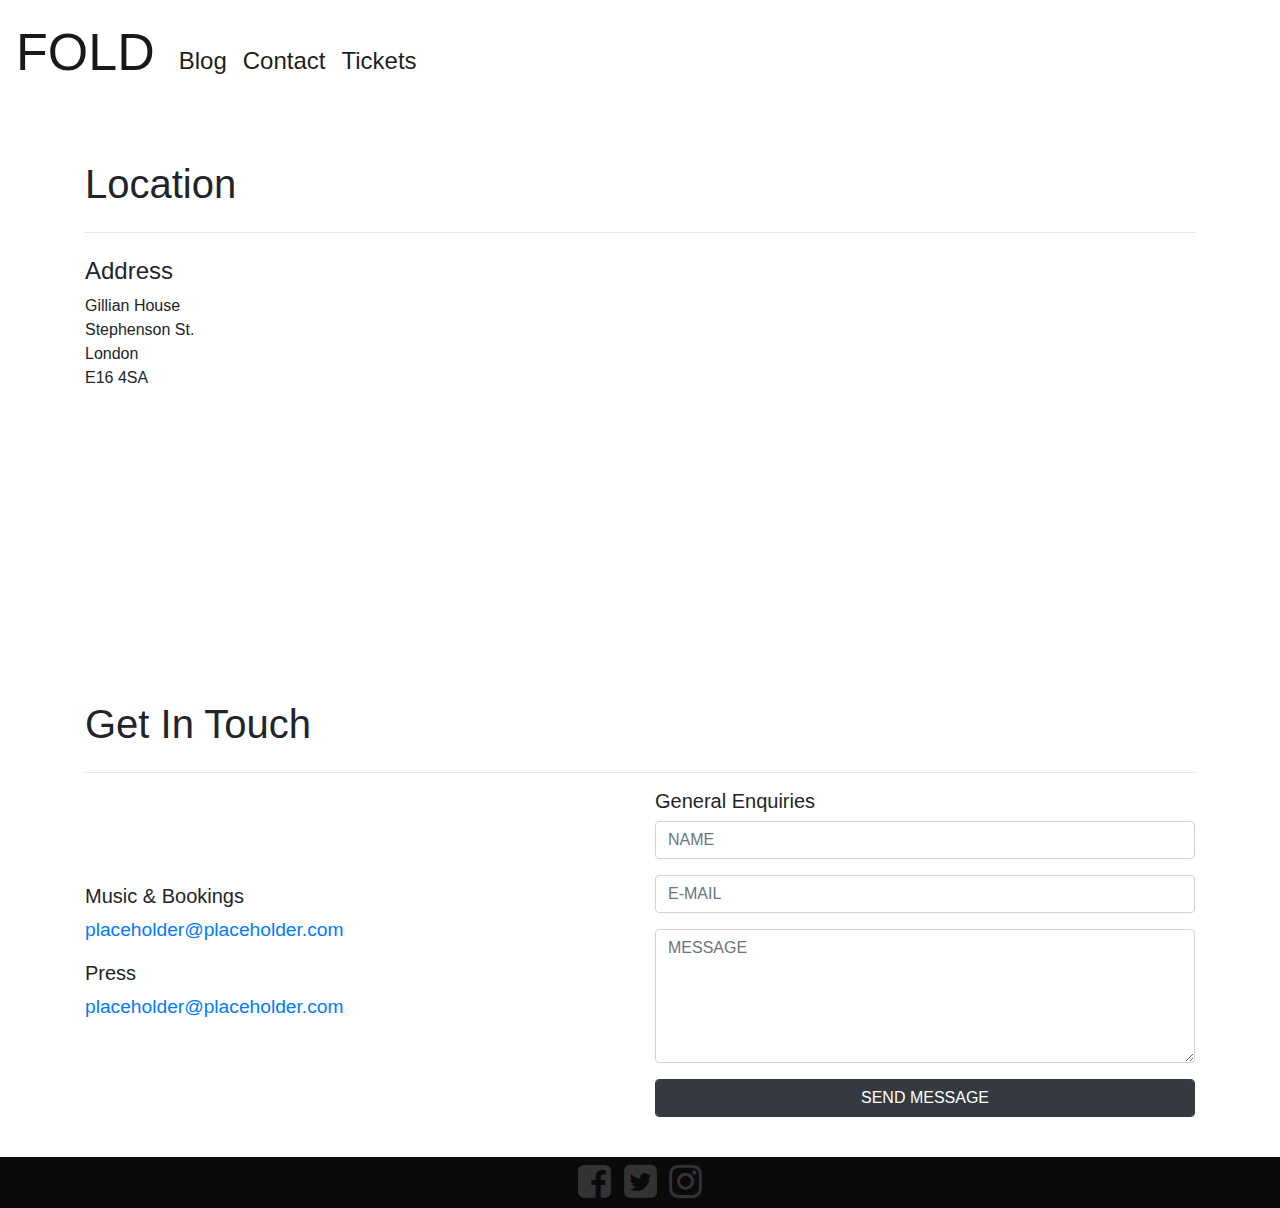
==== fold/mockup/index.html @ add57b55 "fixed text responsiveness alignment issues" ====
<!doctype html>
<html lang="en">
  <head>
    <!-- Required meta tags -->
    <meta charset="utf-8">
    <meta name="viewport" content="width=device-width, initial-scale=1, shrink-to-fit=no">

    <!-- Bootstrap CSS -->
    <link rel="stylesheet" type="text/css" href="css/bootstrap.min.css">
    <link rel="stylesheet" type="text/css" href="css/main.css">
    <!-- Font Awesome Icons -->

    <link rel="stylesheet" href="https://use.fontawesome.com/releases/v5.7.2/css/all.css" integrity="sha384-fnmOCqbTlWIlj8LyTjo7mOUStjsKC4pOpQbqyi7RrhN7udi9RwhKkMHpvLbHG9Sr" crossorigin="anonymous">
    <link href="https://maxcdn.bootstrapcdn.com/font-awesome/4.1.0/css/font-awesome.min.css" rel="stylesheet">
    <title>Fold</title>
  </head>
  <body>

    <!-- we put HTML here -->
    <!-- navbar -->
    <nav class="navbar navbar-expand-sm navbar-light bg-light fixed-top">
      <a class="navbar-brand" href="#">FOLD</a>
      <button class="navbar-toggler" type="button" data-toggle="collapse" data-target="#navbarSupportedContent" aria-controls="navbarSupportedContent" aria-expanded="false" aria-label="Toggle navigation">
        <span class="navbar-toggler-icon"></span>
      </button>

      <div class="collapse navbar-collapse" id="navbarSupportedContent">
        <ul class="navbar-nav mr-auto">
          <li class="nav-item">
            <a class="nav-link" href="#">Blog</a>
          </li>
          <li class="nav-item">
            <a class="nav-link" href="#">Contact</a>
          </li>
          <li class="nav-item">
            <a class="nav-link" href="https://www.residentadvisor.net/club.aspx?id=155399">Tickets</a>
          </li>
        </ul>
      </div>
    </nav>

  <!--Begin Location Snippet-->
  <div class="container">
      <div class="row">
        <div class="col">
          <h1 class="text-left">Location</h1>
        </div>
      </div>
      <hr>
      <div class="row">
        <div class="col-sm-4">


          <h4 class="pt-2"><i class="fas fa-map-marker-alt" style="color:#000"></i> Address</h4>
          <ul class="list-unstyled">
            <li>Gillian House</li>
            <li>Stephenson St.</li>
            <li>London</li>
            <li>E16 4SA</li>
          </ul>
        </div>
        <div class="col-sm-8">
          <div class="mapouter">
            <div class="gmap_canvas"><iframe src="https://maps.google.com/maps?q=FOLD%2C%20gillian%20house%2C%20Stephenson%20Street%2C%20London&t=&z=13&ie=UTF8&iwloc=&output=embed"
                width="100%" height="420" frameborder="0" style="border:0" allowfullscreen></iframe></div>
          </div>
        </div>
      </div>
    </div>
    <!--End Location Snippet-->
<!-- Begin Contact Form Snippet-->
<div class="container mt-4">
    <div class="row">
      <div class="col">
        <h1 class="text-left">Get In Touch</h1>
      </div>
    </div>
    <hr>
    <div class="row align-items-center">

      <!--Promoter & Booker Contact Info-->
      <div class="col-sm-6">
          <dl>              
            <dt><h5>Music & Bookings</h5></dt>
            <dd><a href="mailto:placeholder@placeholder.com" target="_blank"><p class="small">placeholder@placeholder.com</p></a></dd>
            <dt><h5>Press</h5></dt>
            <dd><a href="mailto:placeholder@placeholder.com" target="_blank"><p class="small">placeholder@placeholder.com</p></a></dd>
          </dl>
      </div>


      <!--Generic Contact Form-->
      <div class="col-sm-6">
        <h5 class="text-left">General Enquiries</h5>
        <form class="needs-validation" novalidate>

          <div class="form-group contact-form-group">
            <input id="contact_input" class="form-control contact-form contact-form-control" type="username"
              placeholder="NAME" required>
          </div>

          <div class="form-group contact-form-group">
            <input id="contact_input" class="form-control contact-form contact-form-control" type="email"
              placeholder="E-MAIL" required>
          </div>

          <div class="form-group contact-form-group">
            <textarea id="contact_textarea" class="form-control contact-form contact-form-textarea contact-form-control"
              type="text" placeholder="MESSAGE" rows="5" required></textarea>
          </div>


          <div class="form-group contact-form-group">
            <button type="submit"
              class="btn btn-dark form-control contact-form contact-form-submit contact-form-control">SEND
              MESSAGE</button>
          </div>

        </form>
      </div>
    </div>
  </div>
  <!-- End Contact Form Snippet-->

    <!-- footer -->
        <div class="footer mt-4">
            <div class="text-center center-block">
                <a href="https://www.facebook.com/fld.ldn/"><i class="fa fa-facebook-square fa-2x social"></i></a>
                <a href="https://twitter.com/elonmusk"><i class="fa fa-twitter-square fa-2x social"></i></a>
                <a href="https://www.instagram.com/fold.ldn/?hl=en"><i class="fa fa-instagram fa-2x social"></i></a>
            </div>
        </div>

    <!-- import jQuery and bootstrap library's -->
    <script type="text/javascript" src="js/jquery.min.js"></script>
    <script type="text/javascript" src="js/bootstrap.min.js"></script>
    <script type="text/javascript" src='js/main.js'></script>
  </body>
</html>
---- fold/mockup/css/main.css ----
.navbar-nav {
    margin-bottom: -1.1rem;
}

a {
    font-size: 1.5rem;
}

.navbar-brand{
    font-size: 3.25rem;
}

.bg-light{
    background-color: #ffffff!important;
}

.navbar-light .navbar-nav .nav-link {
    color: rgba(0, 0, 0, 0.9);
}

body { 
    padding-top: 10rem;
}

.footer {
  right: 0;
  bottom: 0;
  left: 0;
  background-color: rgba(0, 0, 0, 0.96);
}

.footer a {
  color: #333;
}

.footer .social {
  -webkit-transform: scale(0.8);
  /* Browser Variations: */

  -moz-transform: scale(0.8);
  -o-transform: scale(0.8);
  -webkit-transition-duration: 0.5s;
  -moz-transition-duration: 0.5s;
  -o-transition-duration: 0.5s;
}
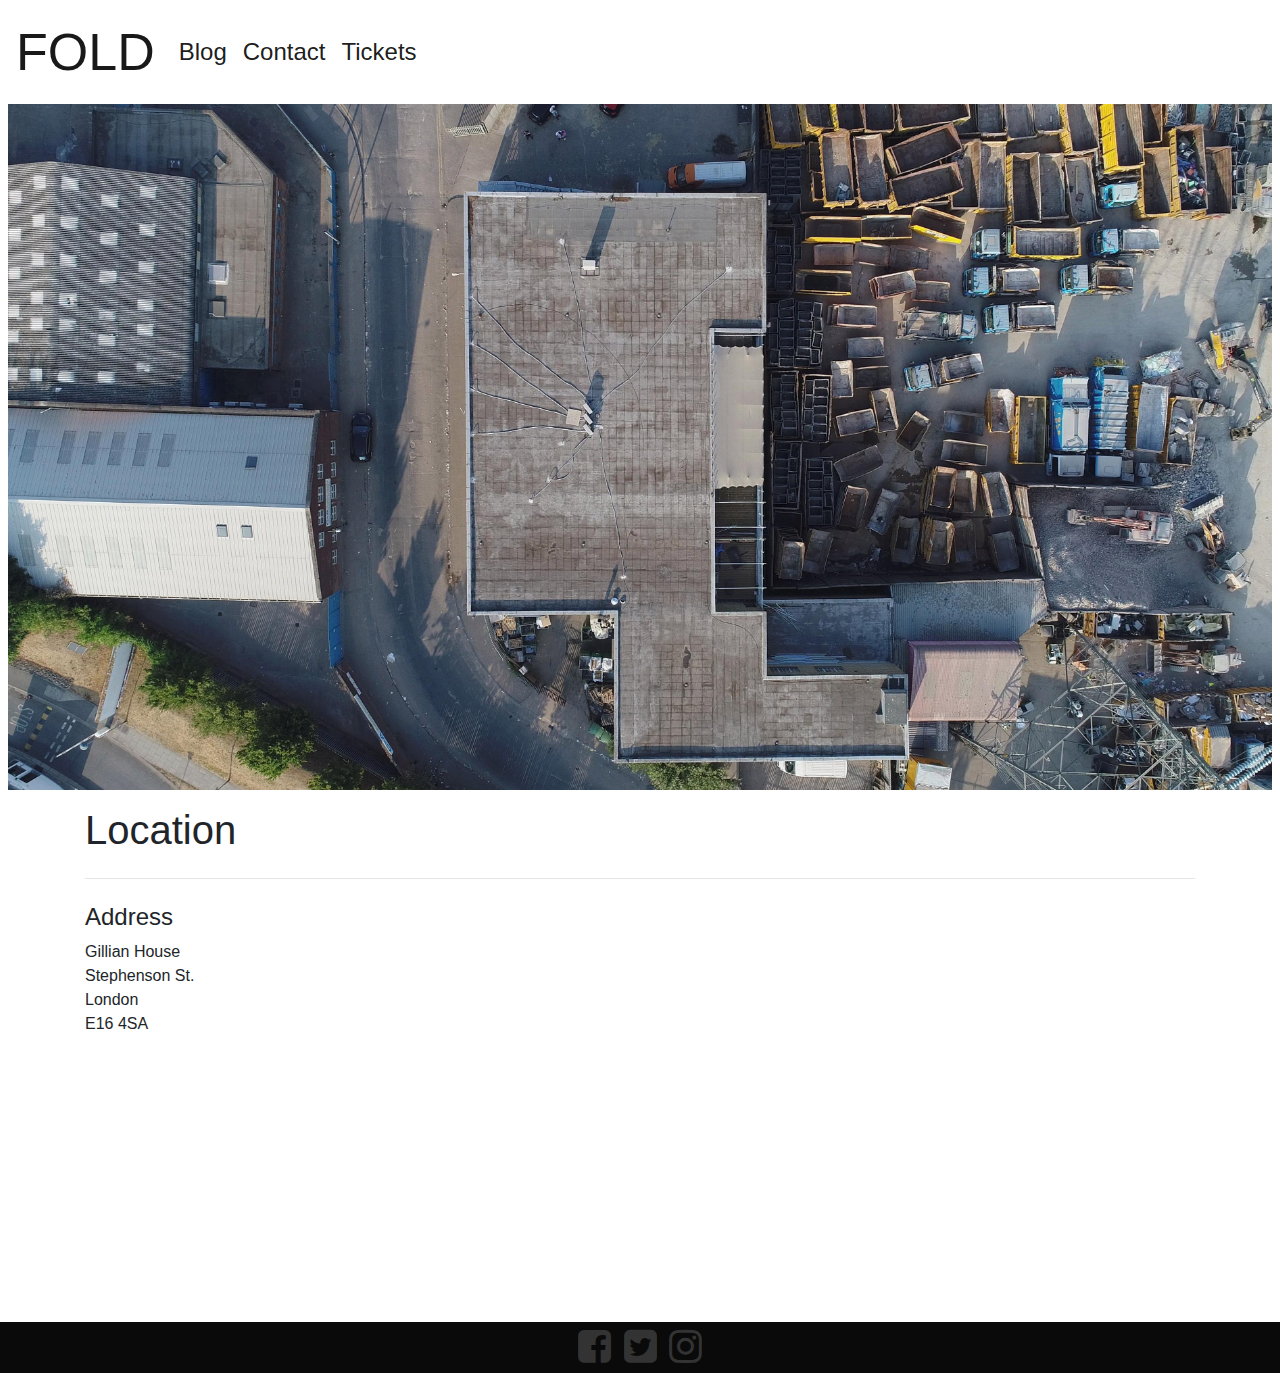
==== commit 94bc58f8: "add home page image" ====
--- a/fold/mockup/index.html
+++ b/fold/mockup/index.html
@@ -39,6 +39,9 @@
       </div>
     </nav>
 
+    <!-- homepage image -->
+    <img src="images/image.jpg" class="img-fluid" alt="Responsive image">
+
   <!--Begin Location Snippet-->
   <div class="container">
       <div class="row">
@@ -68,62 +71,10 @@
       </div>
     </div>
     <!--End Location Snippet-->
-<!-- Begin Contact Form Snippet-->
-<div class="container mt-4">
-    <div class="row">
-      <div class="col">
-        <h1 class="text-left">Get In Touch</h1>
-      </div>
-    </div>
-    <hr>
-    <div class="row align-items-center">
-
-      <!--Promoter & Booker Contact Info-->
-      <div class="col-sm-6">
-          <dl>              
-            <dt><h5>Music & Bookings</h5></dt>
-            <dd><a href="mailto:placeholder@placeholder.com" target="_blank"><p class="small">placeholder@placeholder.com</p></a></dd>
-            <dt><h5>Press</h5></dt>
-            <dd><a href="mailto:placeholder@placeholder.com" target="_blank"><p class="small">placeholder@placeholder.com</p></a></dd>
-          </dl>
-      </div>
 
 
-      <!--Generic Contact Form-->
-      <div class="col-sm-6">
-        <h5 class="text-left">General Enquiries</h5>
-        <form class="needs-validation" novalidate>
-
-          <div class="form-group contact-form-group">
-            <input id="contact_input" class="form-control contact-form contact-form-control" type="username"
-              placeholder="NAME" required>
-          </div>
-
-          <div class="form-group contact-form-group">
-            <input id="contact_input" class="form-control contact-form contact-form-control" type="email"
-              placeholder="E-MAIL" required>
-          </div>
-
-          <div class="form-group contact-form-group">
-            <textarea id="contact_textarea" class="form-control contact-form contact-form-textarea contact-form-control"
-              type="text" placeholder="MESSAGE" rows="5" required></textarea>
-          </div>
-
-
-          <div class="form-group contact-form-group">
-            <button type="submit"
-              class="btn btn-dark form-control contact-form contact-form-submit contact-form-control">SEND
-              MESSAGE</button>
-          </div>
-
-        </form>
-      </div>
-    </div>
-  </div>
-  <!-- End Contact Form Snippet-->
-
     <!-- footer -->
-        <div class="footer mt-4">
+        <div class="footer">
             <div class="text-center center-block">
                 <a href="https://www.facebook.com/fld.ldn/"><i class="fa fa-facebook-square fa-2x social"></i></a>
                 <a href="https://twitter.com/elonmusk"><i class="fa fa-twitter-square fa-2x social"></i></a>
--- a/fold/mockup/css/main.css
+++ b/fold/mockup/css/main.css
@@ -1,5 +1,11 @@
-.navbar-nav {
-    margin-bottom: -1.1rem;
+body {
+    padding-top: 6rem!important;
+}
+
+img {
+    padding-left: 0.5rem;
+    padding-bottom: 1rem;
+    padding-right: 0.5rem;
 }
 
 a {
@@ -31,6 +37,7 @@
 
 .footer a {
   color: #333;
+
 }
 
 .footer .social {
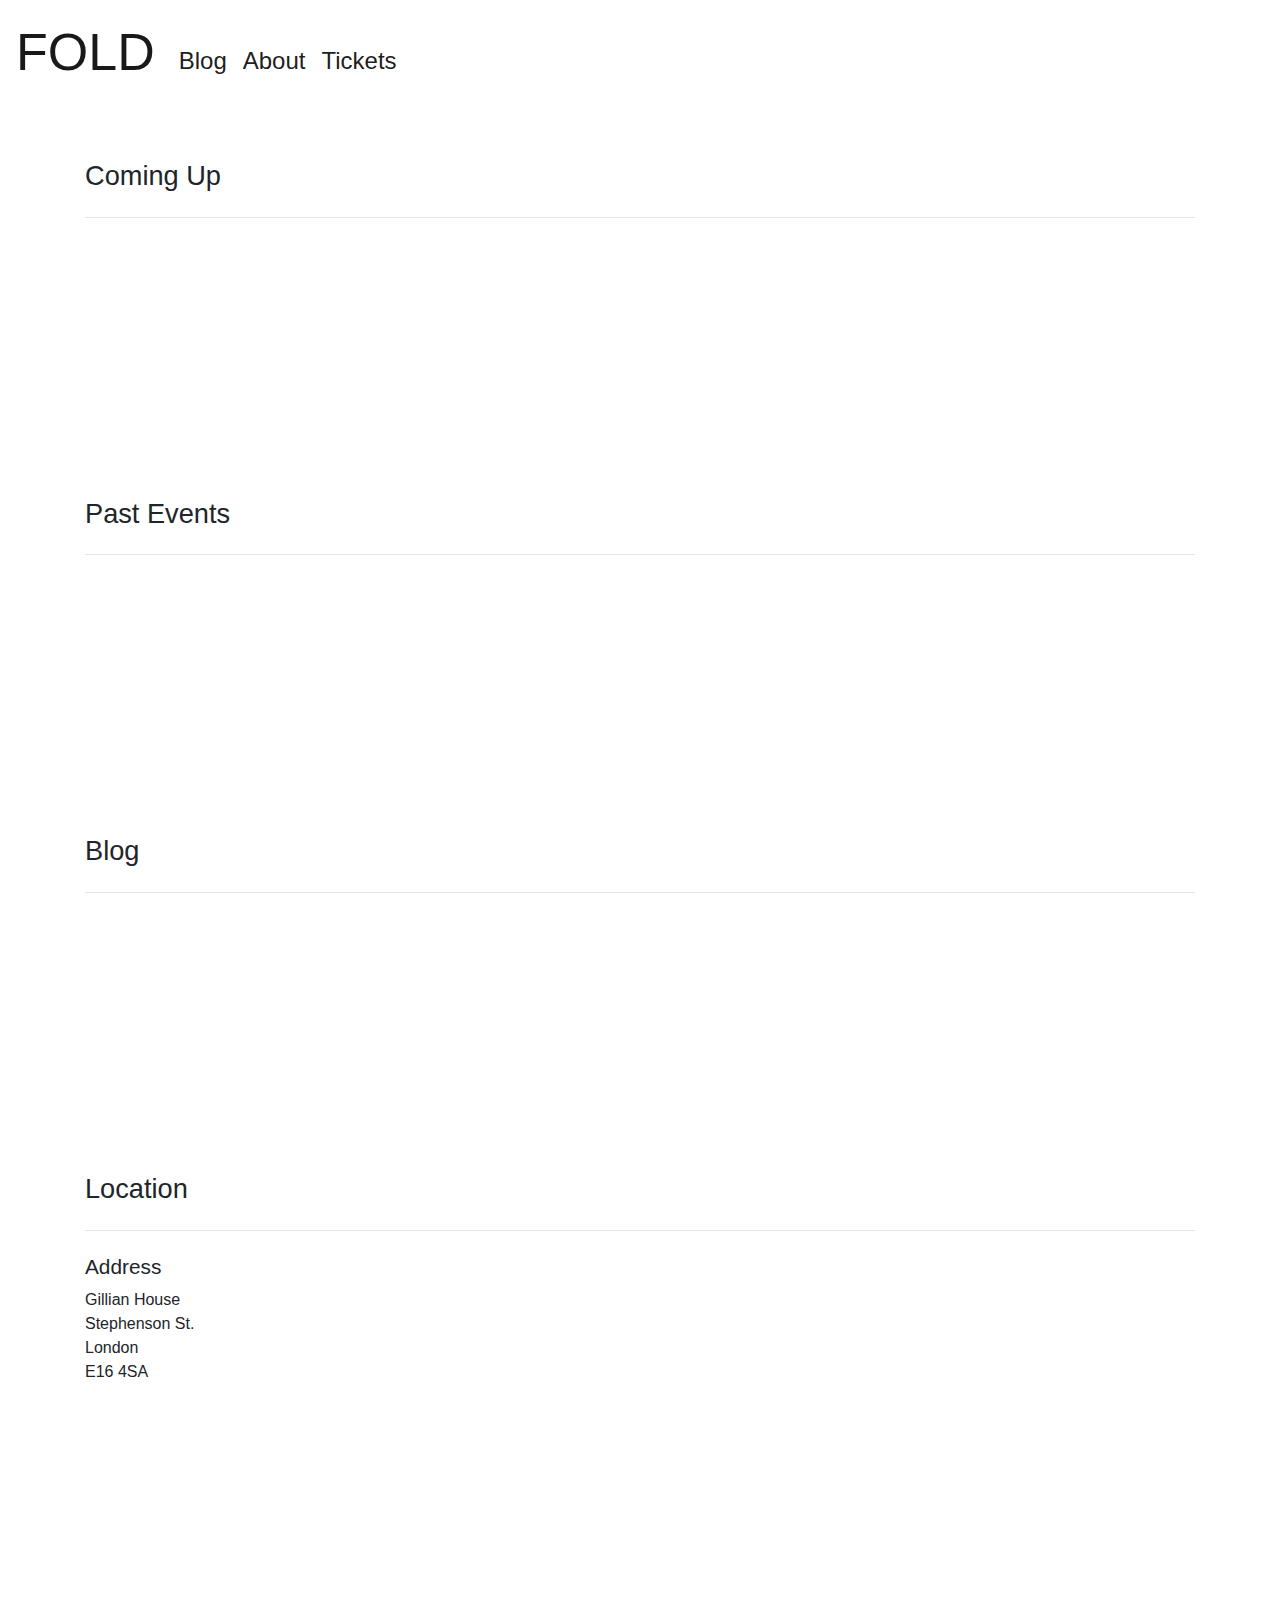
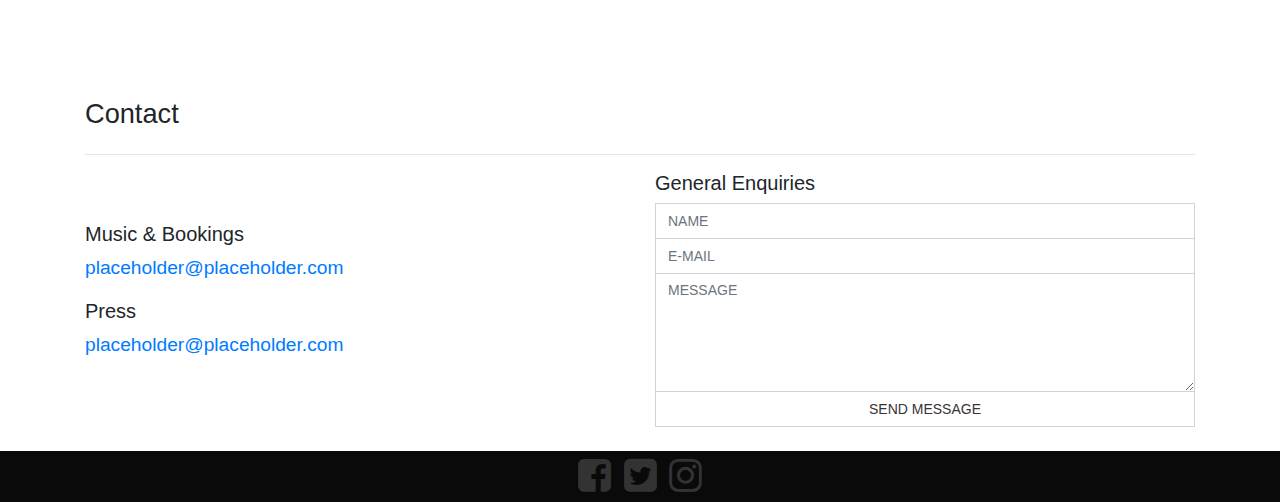
==== commit 3c1776e1: "click to scroll" ====
--- a/fold/mockup/index.html
+++ b/fold/mockup/index.html
@@ -18,8 +18,8 @@
 
     <!-- we put HTML here -->
     <!-- navbar -->
-    <nav class="navbar navbar-expand-sm navbar-light bg-light fixed-top">
-      <a class="navbar-brand" href="#">FOLD</a>
+    <nav id="navbar" class="navbar navbar-expand-sm navbar-light bg-light fixed-top">
+      <a class="navbar-brand" href="#" data-value="Events">FOLD</a>
       <button class="navbar-toggler" type="button" data-toggle="collapse" data-target="#navbarSupportedContent" aria-controls="navbarSupportedContent" aria-expanded="false" aria-label="Toggle navigation">
         <span class="navbar-toggler-icon"></span>
       </button>
@@ -27,10 +27,10 @@
       <div class="collapse navbar-collapse" id="navbarSupportedContent">
         <ul class="navbar-nav mr-auto">
           <li class="nav-item">
-            <a class="nav-link" href="#">Blog</a>
+            <a class="nav-link" href="#" data-value="Blog">Blog</a>
           </li>
           <li class="nav-item">
-            <a class="nav-link" href="#">Contact</a>
+            <a class="nav-link" href="#" data-value="About">About</a>
           </li>
           <li class="nav-item">
             <a class="nav-link" href="https://www.residentadvisor.net/club.aspx?id=155399">Tickets</a>
@@ -39,11 +39,73 @@
       </div>
     </nav>
 
-    <!-- homepage image -->
-    <img src="images/image.jpg" class="img-fluid" alt="Responsive image">
+    <!--Begin current events-->
+    <div class="container" id="Events">
+        <div class="row">
+            <div class="col">
+                <h1 class="text-left">Coming Up</h1>
+            </div>
+        </div>
+        <hr>
+        <br>
+        <br>
+        <br>
+        <br>
+        <br>
+        <br>
+        <br>
+        <br>
+        <br>
+        <br>
+        <br>
+    </div>
+
+    <!--Begin past events -->
+    <div class="container">
+        <div class="row">
+            <div class="col">
+                <h1 class="text-left">Past Events</h1>
+            </div>
+        </div>
+        <hr>
+        <br>
+        <br>
+        <br>
+        <br>
+        <br>
+        <br>
+        <br>
+        <br>
+        <br>
+        <br>
+        <br>
+    </div>
+
+    <!--Begin blog index-->
+    <div class="container" id="Blog">
+        <div class="row">
+            <div class="col">
+                <h1 class="text-left">Blog</h1>
+            </div>
+        </div>
+        <hr>
+        <br>
+        <br>
+        <br>
+        <br>
+        <br>
+        <br>
+        <br>
+        <br>
+        <br>
+        <br>
+        <br>
+    </div>
+
+
 
   <!--Begin Location Snippet-->
-  <div class="container">
+  <div class="container"  id="About">
       <div class="row">
         <div class="col">
           <h1 class="text-left">Location</h1>
@@ -71,10 +133,62 @@
       </div>
     </div>
     <!--End Location Snippet-->
-
+<!-- Begin Contact Form Snippet-->
+<div class="container mt-4">
+    <div class="row">
+      <div class="col">
+        <h1 class="text-left">Contact</h1>
+      </div>
+    </div>
+    <hr>
+    <div class="row align-items-center">
+
+      <!--Promoter & Booker Contact Info-->
+      <div class="col-sm-6">
+          <dl>
+            <dt><h5>Music & Bookings</h5></dt>
+            <dd><a href="mailto:placeholder@placeholder.com" target="_blank"><p class="small">placeholder@placeholder.com</p></a></dd>
+            <dt><h5>Press</h5></dt>
+            <dd><a href="mailto:placeholder@placeholder.com" target="_blank"><p class="small">placeholder@placeholder.com</p></a></dd>
+          </dl>
+      </div>
+
+
+      <!--Generic Contact Form-->
+      <div class="col-sm-6">
+        <h5 class="text-left">General Enquiries</h5>
+        <form class="needs-validation" novalidate>
+
+          <div class="form-group contact-form-group">
+            <input id="contact_input" class="form-control contact-form contact-form-control" type="username"
+              placeholder="NAME" required>
+          </div>
+
+          <div class="form-group contact-form-group">
+            <input id="contact_input" class="form-control contact-form contact-form-control" type="email"
+              placeholder="E-MAIL" required>
+          </div>
+
+          <div class="form-group contact-form-group">
+            <textarea id="contact_textarea" class="form-control contact-form contact-form-textarea contact-form-control"
+              type="text" placeholder="MESSAGE" rows="5" required></textarea>
+          </div>
+
+
+          <div class="form-group contact-form-group">
+            <button type="submit"
+              class="btn btn-dark form-control contact-form contact-form-submit contact-form-control">SEND
+              MESSAGE</button>
+          </div>
+
+        </form>
+      </div>
+    </div>
+  </div>
+  <!-- End Contact Form Snippet-->
 
     <!-- footer -->
-        <div class="footer">
+        <div class="footer mt-4">
             <div class="text-center center-block">
                 <a href="https://www.facebook.com/fld.ldn/"><i class="fa fa-facebook-square fa-2x social"></i></a>
                 <a href="https://twitter.com/elonmusk"><i class="fa fa-twitter-square fa-2x social"></i></a>
--- a/fold/mockup/css/main.css
+++ b/fold/mockup/css/main.css
@@ -1,11 +1,5 @@
-body {
-    padding-top: 6rem!important;
-}
-
-img {
-    padding-left: 0.5rem;
-    padding-bottom: 1rem;
-    padding-right: 0.5rem;
+.navbar-nav {
+    margin-bottom: -1.1rem;
 }
 
 a {
@@ -16,13 +10,52 @@
     font-size: 3.25rem;
 }
 
+/*Section headers*/
+.container .row .col .text-left {
+    font-size: 1.7rem;
+}
+
 .bg-light{
     background-color: #ffffff!important;
 }
 
+/*Address icon*/
+.row .col-sm-4 .pt-2 {
+    font-size: 1.3rem;
+}
+
+
+/* overwrite stock bootstrap class */
+.contact-form-group {
+    margin-bottom: 0rem;
+  }
+
+.contact-form:focus {
+    box-shadow: 0 0 0 0rem #ced4da;
+    border: 1px solid #ced4da;
+    border-bottom: none;
+}
+.contact-form:hover {
+    background: #3A3335;
+    color: #FFFFFF;
+
+    transition: all 0.3s ease-in-out;
+    -webkit-transition: all 0.3s ease-in-out;
+    -moz-transition: all 0.3s ease-in-out;
+    -ms-transition: all 0.3s ease-in-out;
+}
+.contact-form {
+    font-size: 0.875em;
+    color: #3A3335;
+    background: transparent;
+    outline: none;
+    border-radius: 0;
+    border-bottom: none;
+}
 .navbar-light .navbar-nav .nav-link {
     color: rgba(0, 0, 0, 0.9);
 }
+    
 
 body { 
     padding-top: 10rem;
@@ -37,9 +70,12 @@
 
 .footer a {
   color: #333;
-
 }
 
+.contact-form-submit {
+    font-size: 0.875em;
+    color: #3A3335;
+}
 .footer .social {
   -webkit-transform: scale(0.8);
   /* Browser Variations: */
@@ -50,4 +86,24 @@
   -moz-transition-duration: 0.5s;
   -o-transition-duration: 0.5s;
 }
+.contact-form-textarea {
+    border: 1px solid #ced4da;
+}
+.contact-form-submit {
+    border: 1px solid #ced4da;
+    cursor: pointer;
+    border-top: none;
+}
 
+.contact-form-submit:hover {
+    color: #FFFFFF;
+}
+
+.contact-form-control.is-valid, .was-validated .contact-form-control:valid, .contact-form-control.is-valid:focus,
+.was-validated .contact-form-control:valid:focus   {
+    border: 1px solid #ced4da;
+    border-color: #ced4da;
+    padding-right: none;
+    background-image: none;
+    box-shadow: 0 0 0 0px #ced4da;;
+}
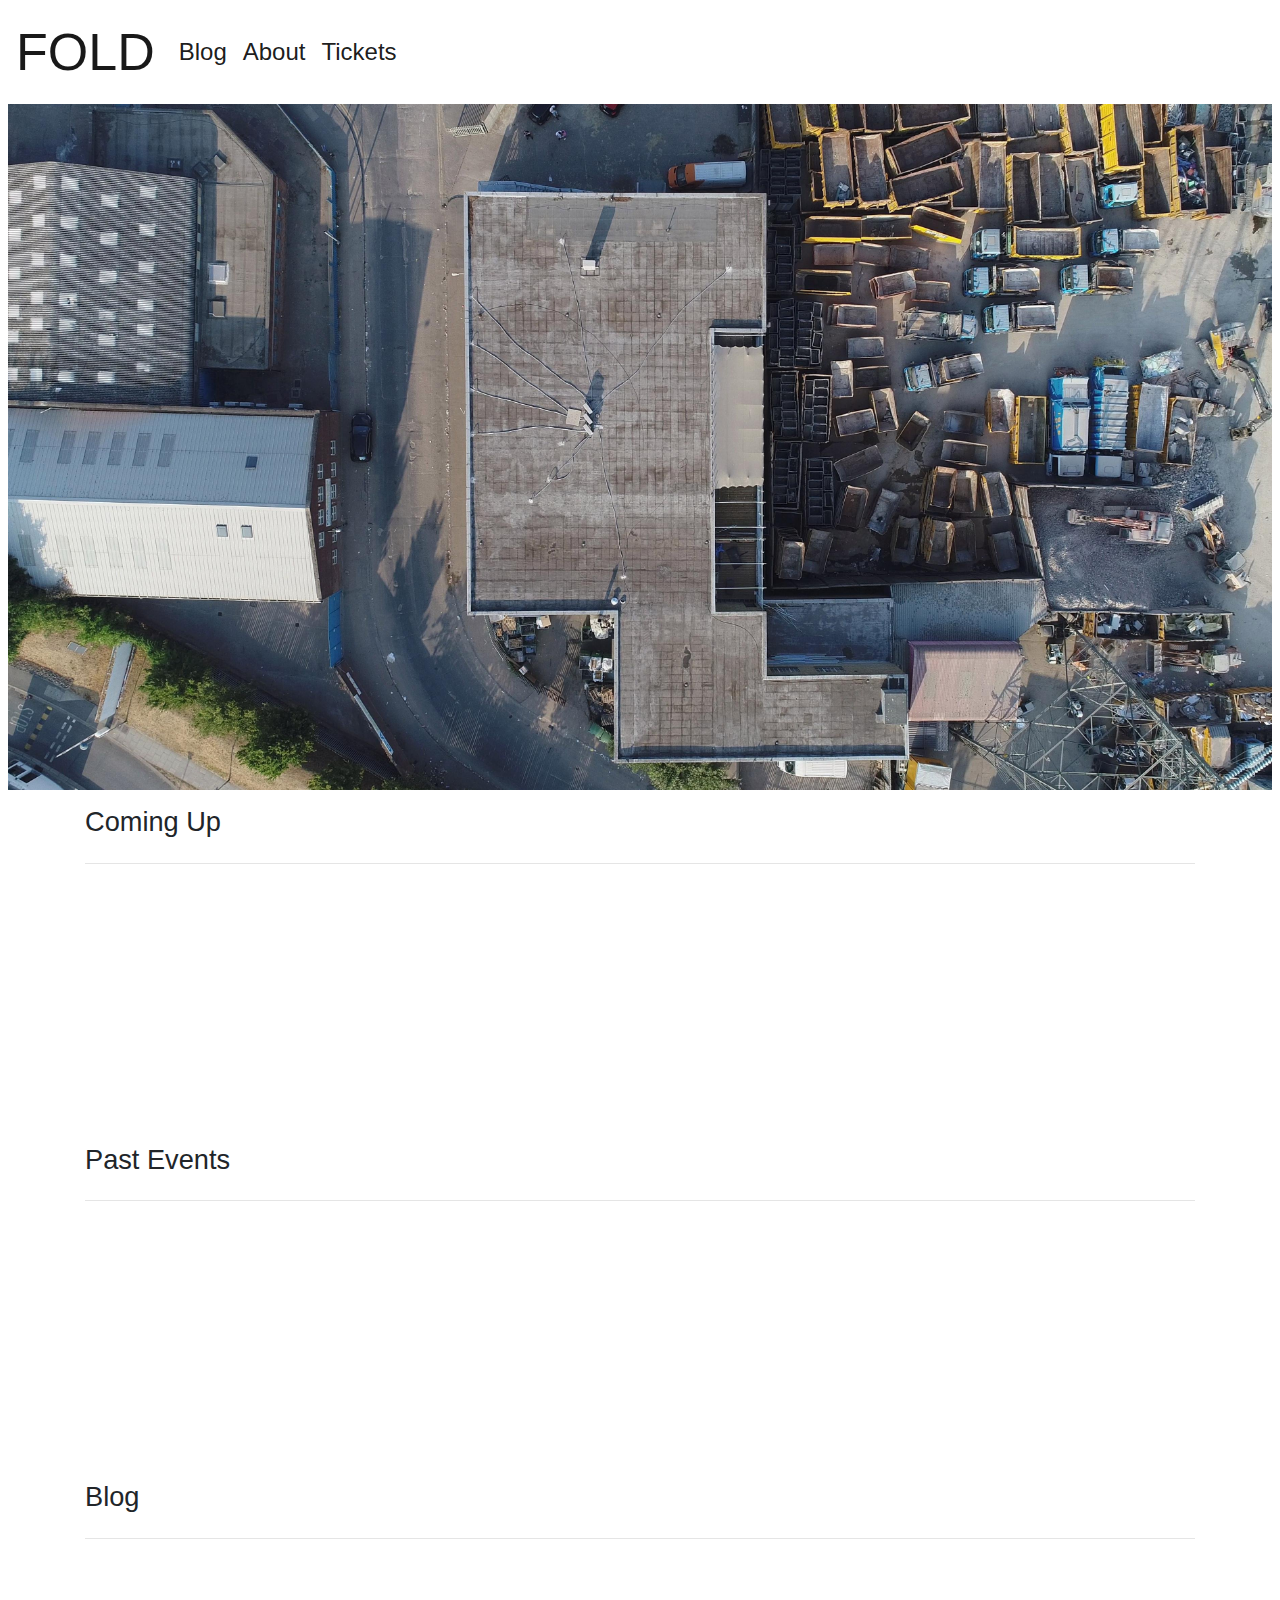
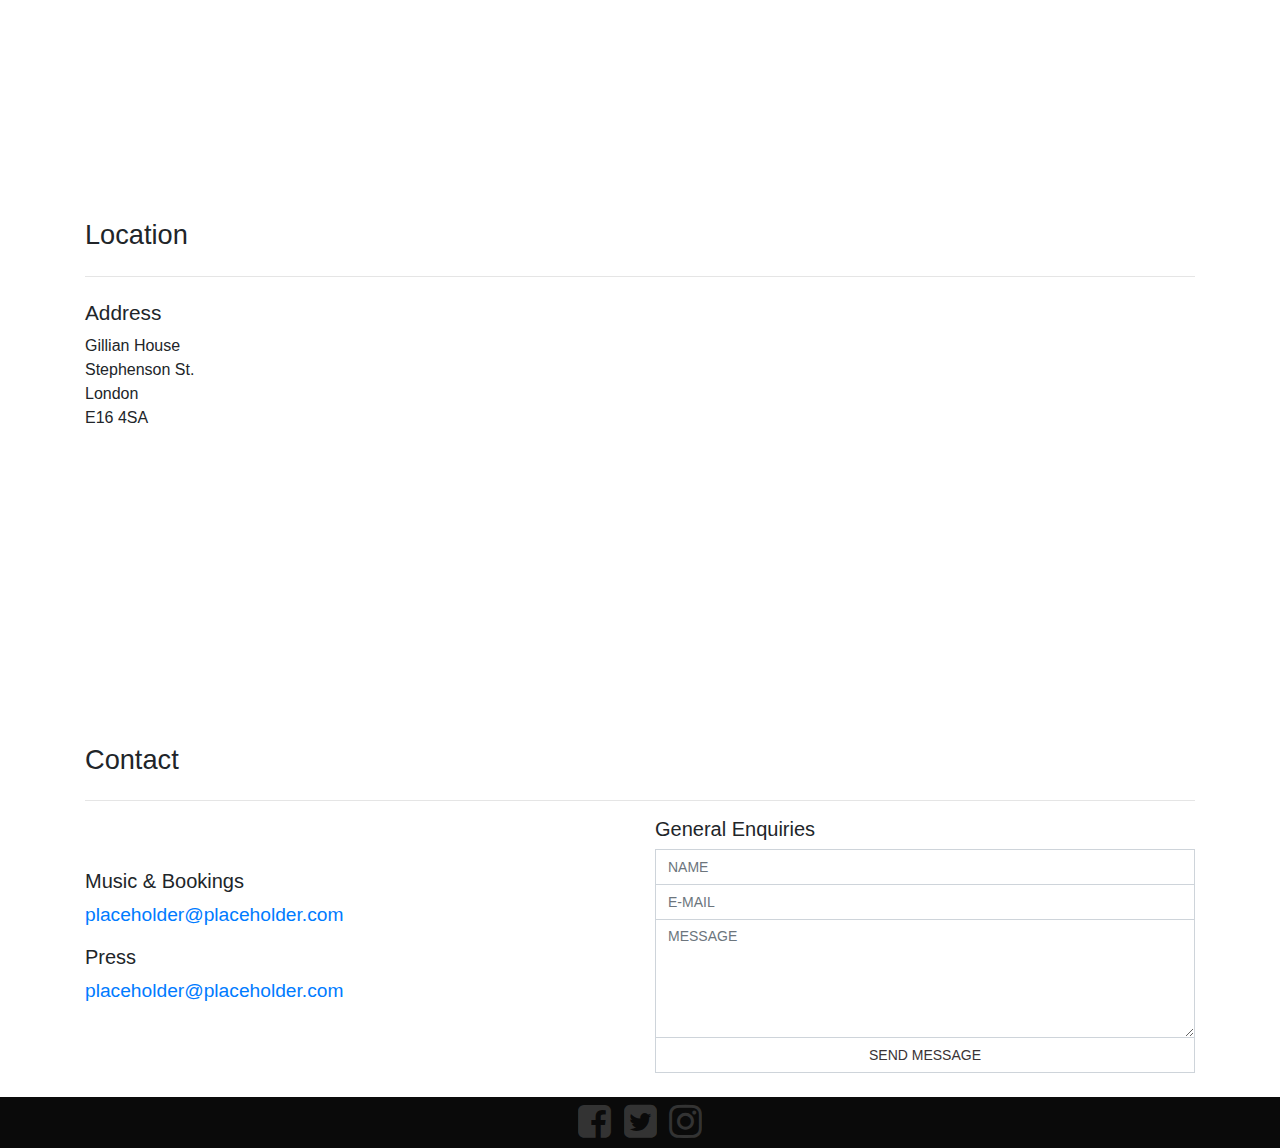
==== commit 71a9957f: "Merge branch 'master' into click-to-scroll2" ====
--- a/fold/mockup/index.html
+++ b/fold/mockup/index.html
@@ -39,6 +39,9 @@
       </div>
     </nav>
 
+    <!-- homepage image -->
+    <img src="images/image.jpg" class="img-fluid" alt="Responsive image">
+
     <!--Begin current events-->
     <div class="container" id="Events">
         <div class="row">
@@ -101,7 +104,6 @@
         <br>
         <br>
     </div>
-
 
 
   <!--Begin Location Snippet-->
--- a/fold/mockup/css/main.css
+++ b/fold/mockup/css/main.css
@@ -1,5 +1,11 @@
-.navbar-nav {
-    margin-bottom: -1.1rem;
+body {
+    padding-top: 6rem!important;
+}
+
+img {
+    padding-left: 0.5rem;
+    padding-bottom: 1rem;
+    padding-right: 0.5rem;
 }
 
 a {
@@ -70,6 +76,7 @@
 
 .footer a {
   color: #333;
+
 }
 
 .contact-form-submit {
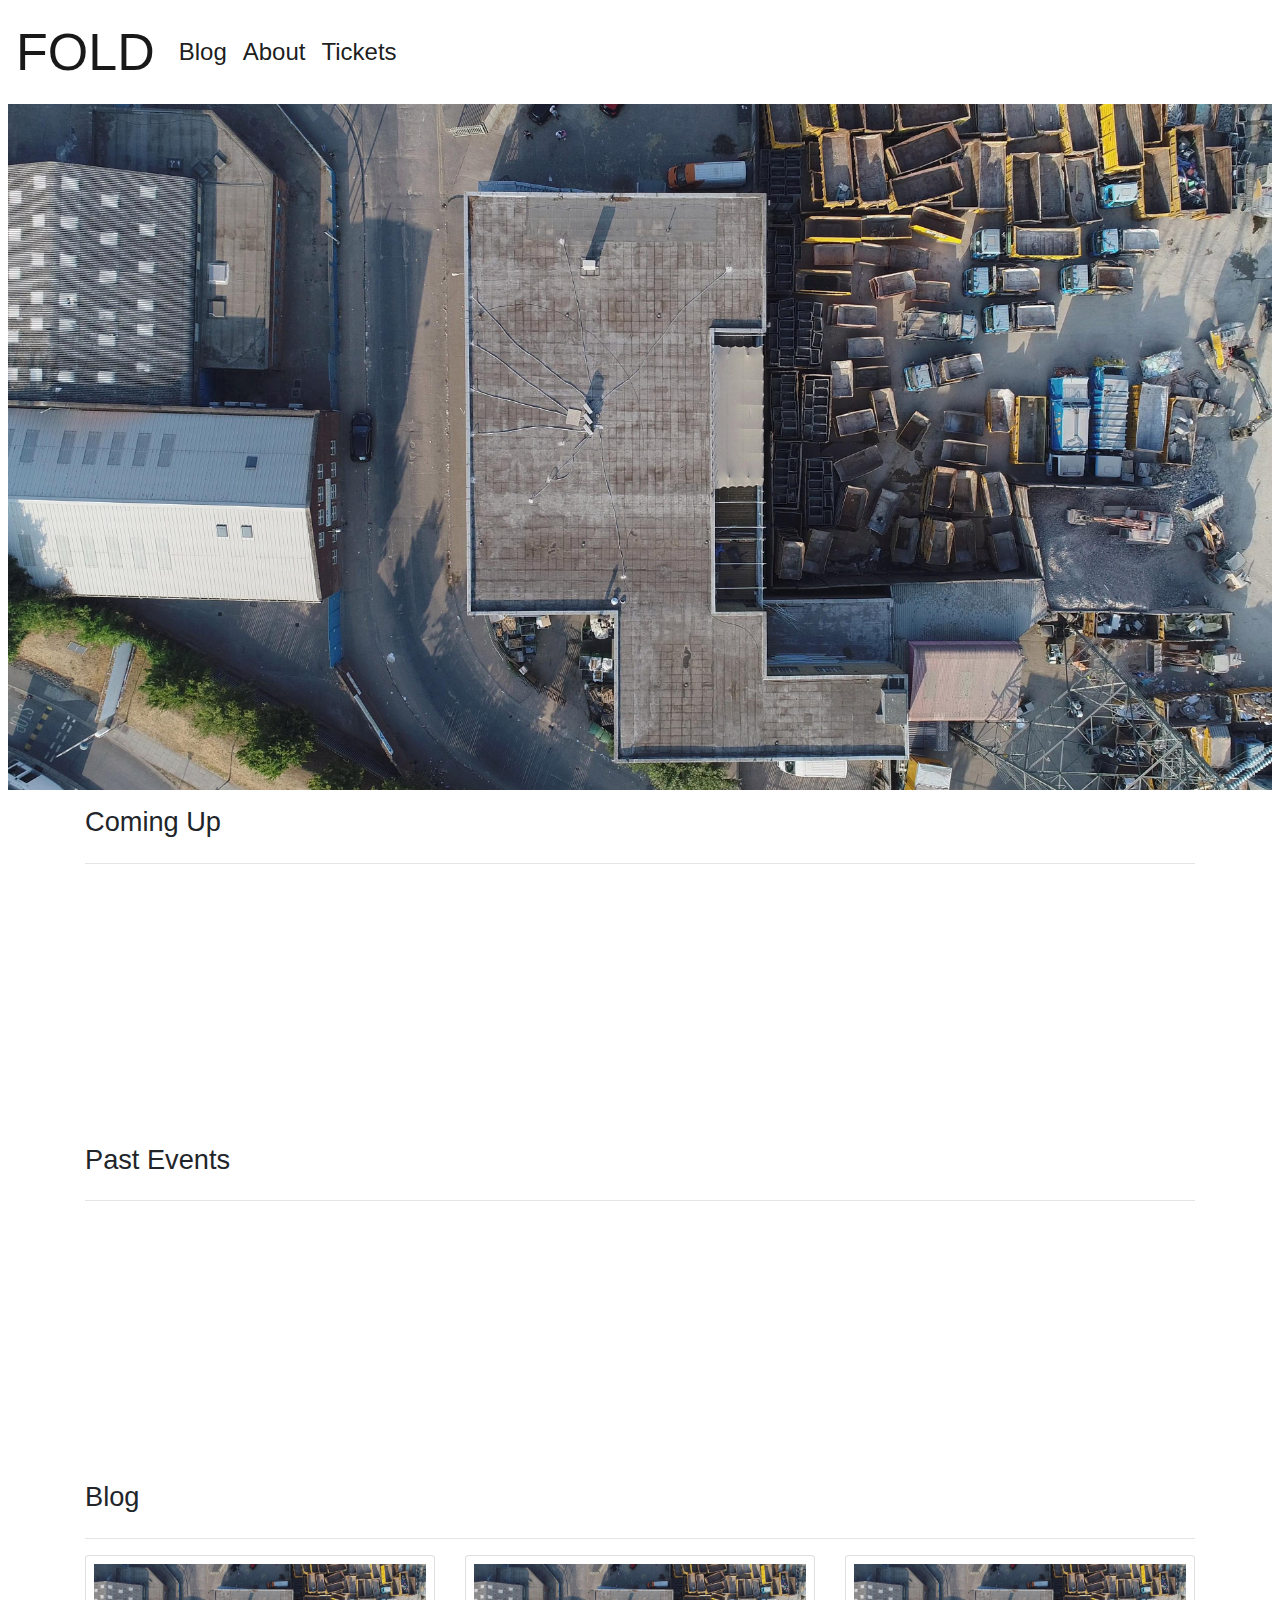
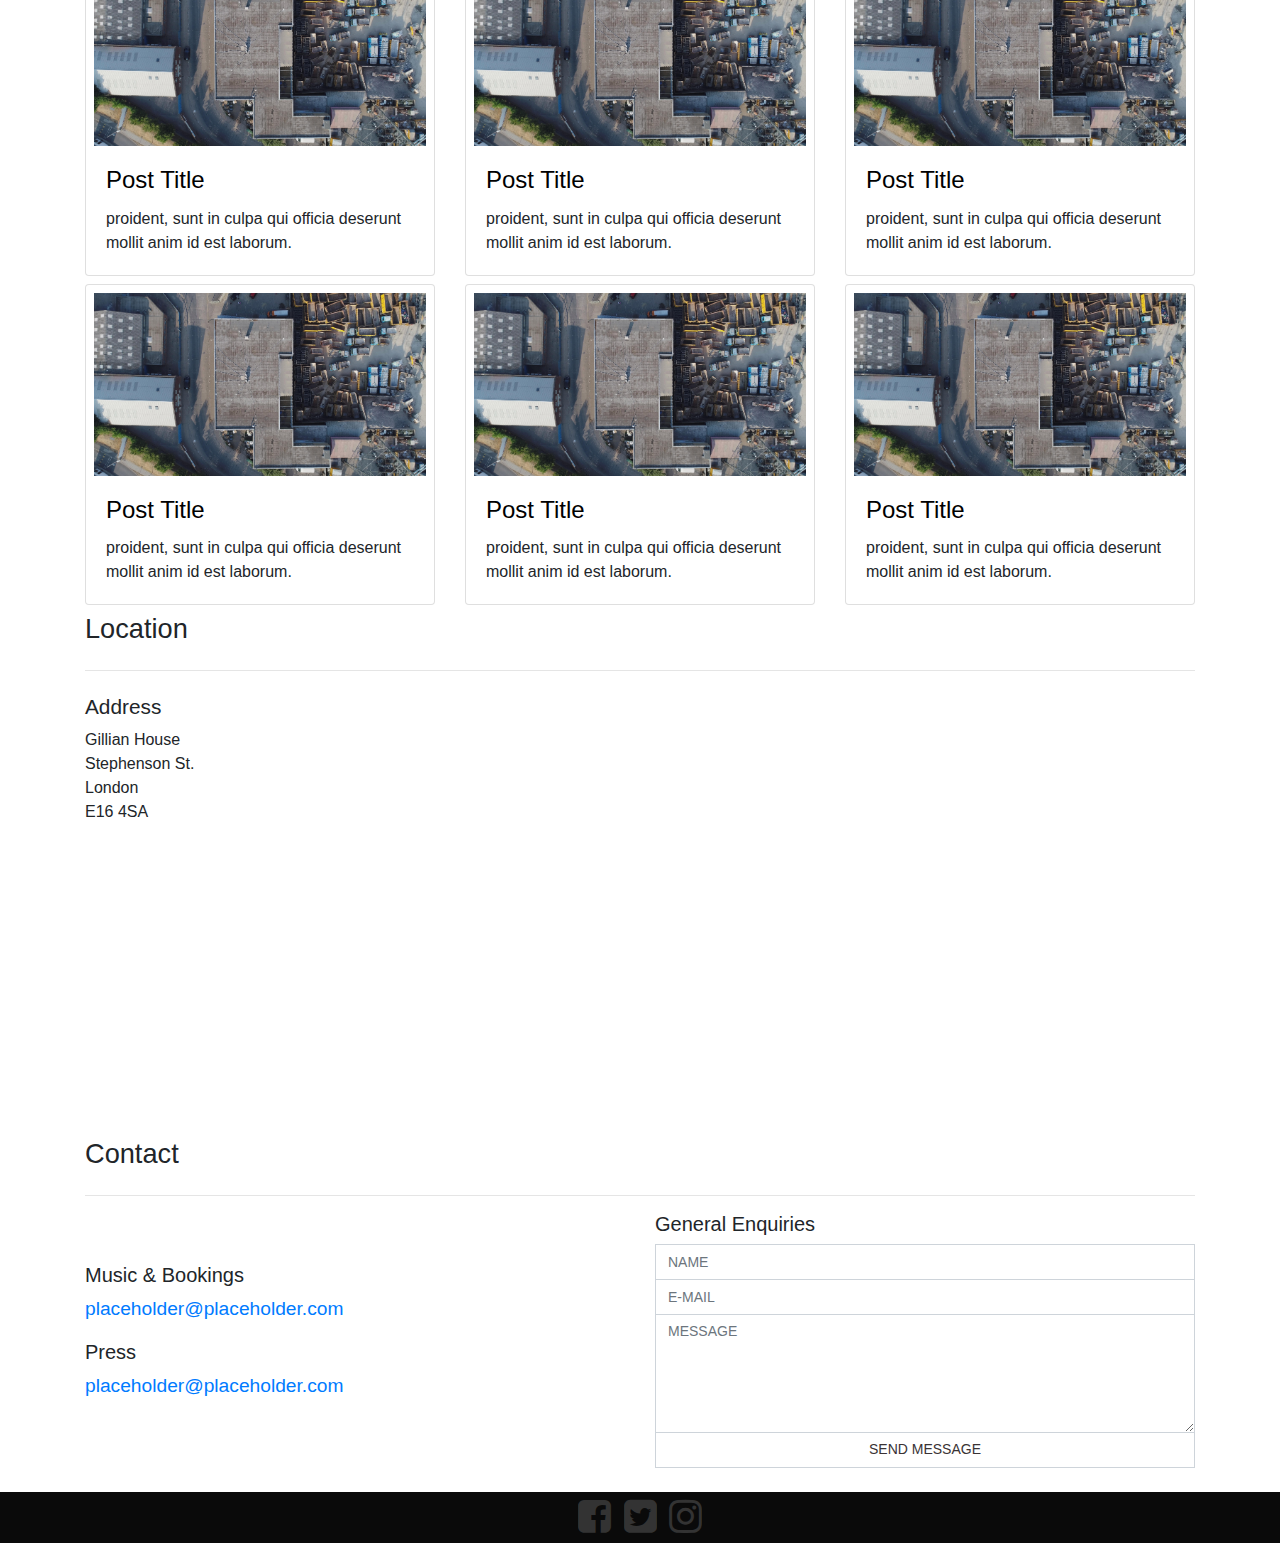
==== commit cf00894c: "blog tiles on homepage" ====
--- a/fold/mockup/index.html
+++ b/fold/mockup/index.html
@@ -92,17 +92,110 @@
             </div>
         </div>
         <hr>
-        <br>
-        <br>
-        <br>
-        <br>
-        <br>
-        <br>
-        <br>
-        <br>
-        <br>
-        <br>
-        <br>
+
+        <div class="blog">
+
+
+          <div class="row">
+           <!-- card 1 -->
+           <div class="col-md-4 col-lg-4 col-sm-12">
+            <div class="card">
+             <div class="card-img">
+              <img src="images/image.jpg" class="img-fluid">
+             </div>
+
+             <div class="card-body">
+             <a href="#"><h4 class="card-title">Post Title</h4></a>
+              <p class="card-text">
+
+               proident, sunt in culpa qui officia deserunt mollit anim id est laborum.
+              </p>
+             </div>
+            </div>
+           </div>
+           <!-- card 2 -->
+           <div class="col-md-4 col-lg-4 col-sm-12">
+            <div class="card">
+             <div class="card-img">
+              <img src="images/image.jpg" class="img-fluid">
+             </div>
+
+             <div class="card-body">
+                <a href="#"><h4 class="card-title">Post Title</h4></a>
+              <p class="card-text">
+
+               proident, sunt in culpa qui officia deserunt mollit anim id est laborum.
+              </p>
+             </div>
+            </div>
+           </div>
+           <!-- card 3 -->
+           <div class="col-md-4 col-lg-4 col-sm-12">
+            <div class="card">
+             <div class="card-img">
+              <img src="images/image.jpg" class="img-fluid">
+             </div>
+
+             <div class="card-body">
+             <a href="#"><h4 class="card-title">Post Title</h4></a>
+              <p class="card-text">
+
+               proident, sunt in culpa qui officia deserunt mollit anim id est laborum.
+              </p>
+             </div>
+            </div>
+           </div>
+          <!-- card 4 -->
+           <div class="col-md-4 col-lg-4 col-sm-12">
+            <div class="card">
+             <div class="card-img">
+              <img src="images/image.jpg" class="img-fluid">
+             </div>
+
+             <div class="card-body">
+             <a href="#"><h4 class="card-title">Post Title</h4></a>
+              <p class="card-text">
+
+               proident, sunt in culpa qui officia deserunt mollit anim id est laborum.
+              </p>
+             </div>
+            </div>
+           </div>
+           <!-- card 5 -->
+           <div class="col-md-4 col-lg-4 col-sm-12">
+            <div class="card">
+             <div class="card-img">
+              <img src="images/image.jpg" class="img-fluid">
+             </div>
+
+             <div class="card-body">
+             <a href="#"><h4 class="card-title">Post Title</h4></a>
+              <p class="card-text">
+
+               proident, sunt in culpa qui officia deserunt mollit anim id est laborum.
+              </p>
+             </div>
+            </div>
+           </div>
+           <!-- card 6 -->
+           <div class="col-md-4 col-lg-4 col-sm-12">
+            <div class="card">
+             <div class="card-img">
+              <img src="images/image.jpg" class="img-fluid">
+             </div>
+
+             <div class="card-body">
+             <a href="#"><h4 class="card-title">Post Title</h4></a>
+              <p class="card-text">
+
+               proident, sunt in culpa qui officia deserunt mollit anim id est laborum.
+              </p>
+             </div>
+            </div>
+           </div>
+          </div>
+        </div>
+
     </div>
 
 
--- a/fold/mockup/css/main.css
+++ b/fold/mockup/css/main.css
@@ -114,3 +114,16 @@
     background-image: none;
     box-shadow: 0 0 0 0px #ced4da;;
 }
+
+.card-img img {
+    padding-top: 0.5rem;
+    padding-bottom: 0;
+}
+
+.blog .row .col-md-4 {
+    padding-bottom: 0.5rem;
+}
+
+.card-body a .card-title {
+    color: black;
+}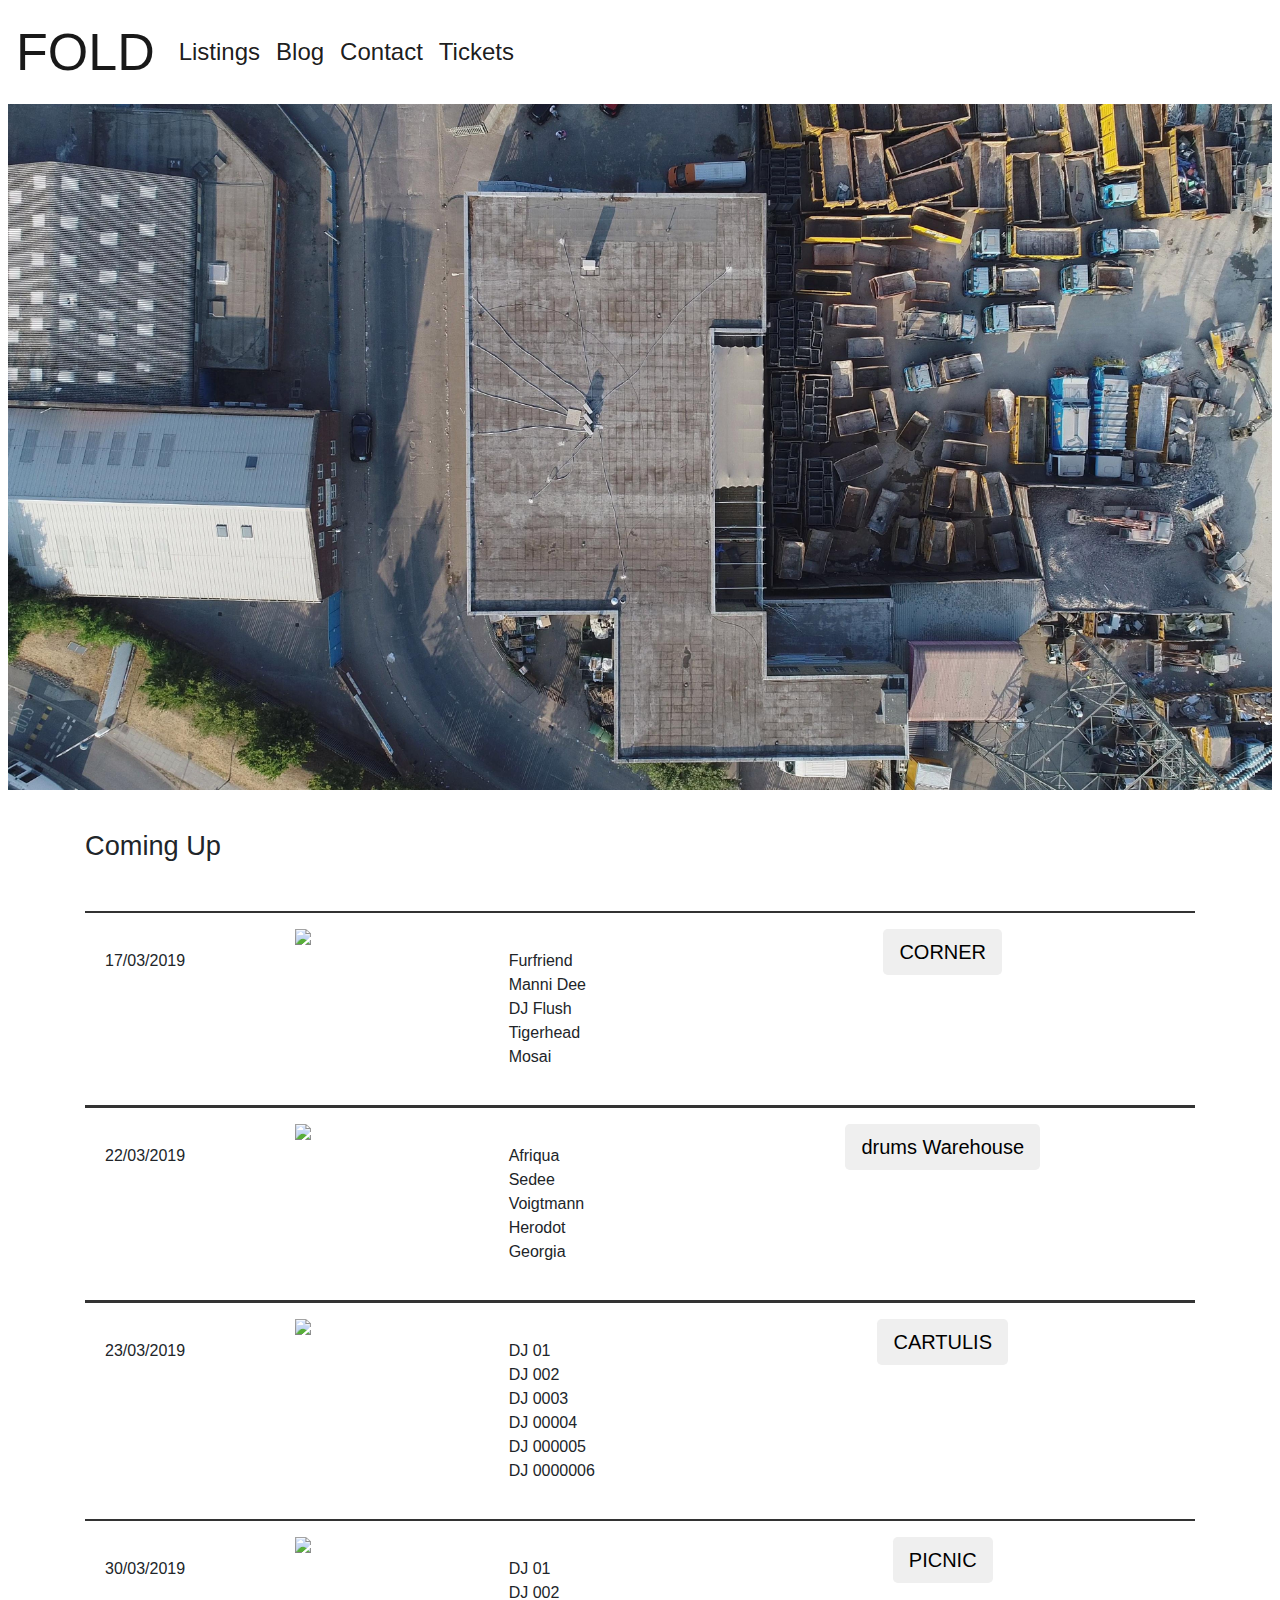
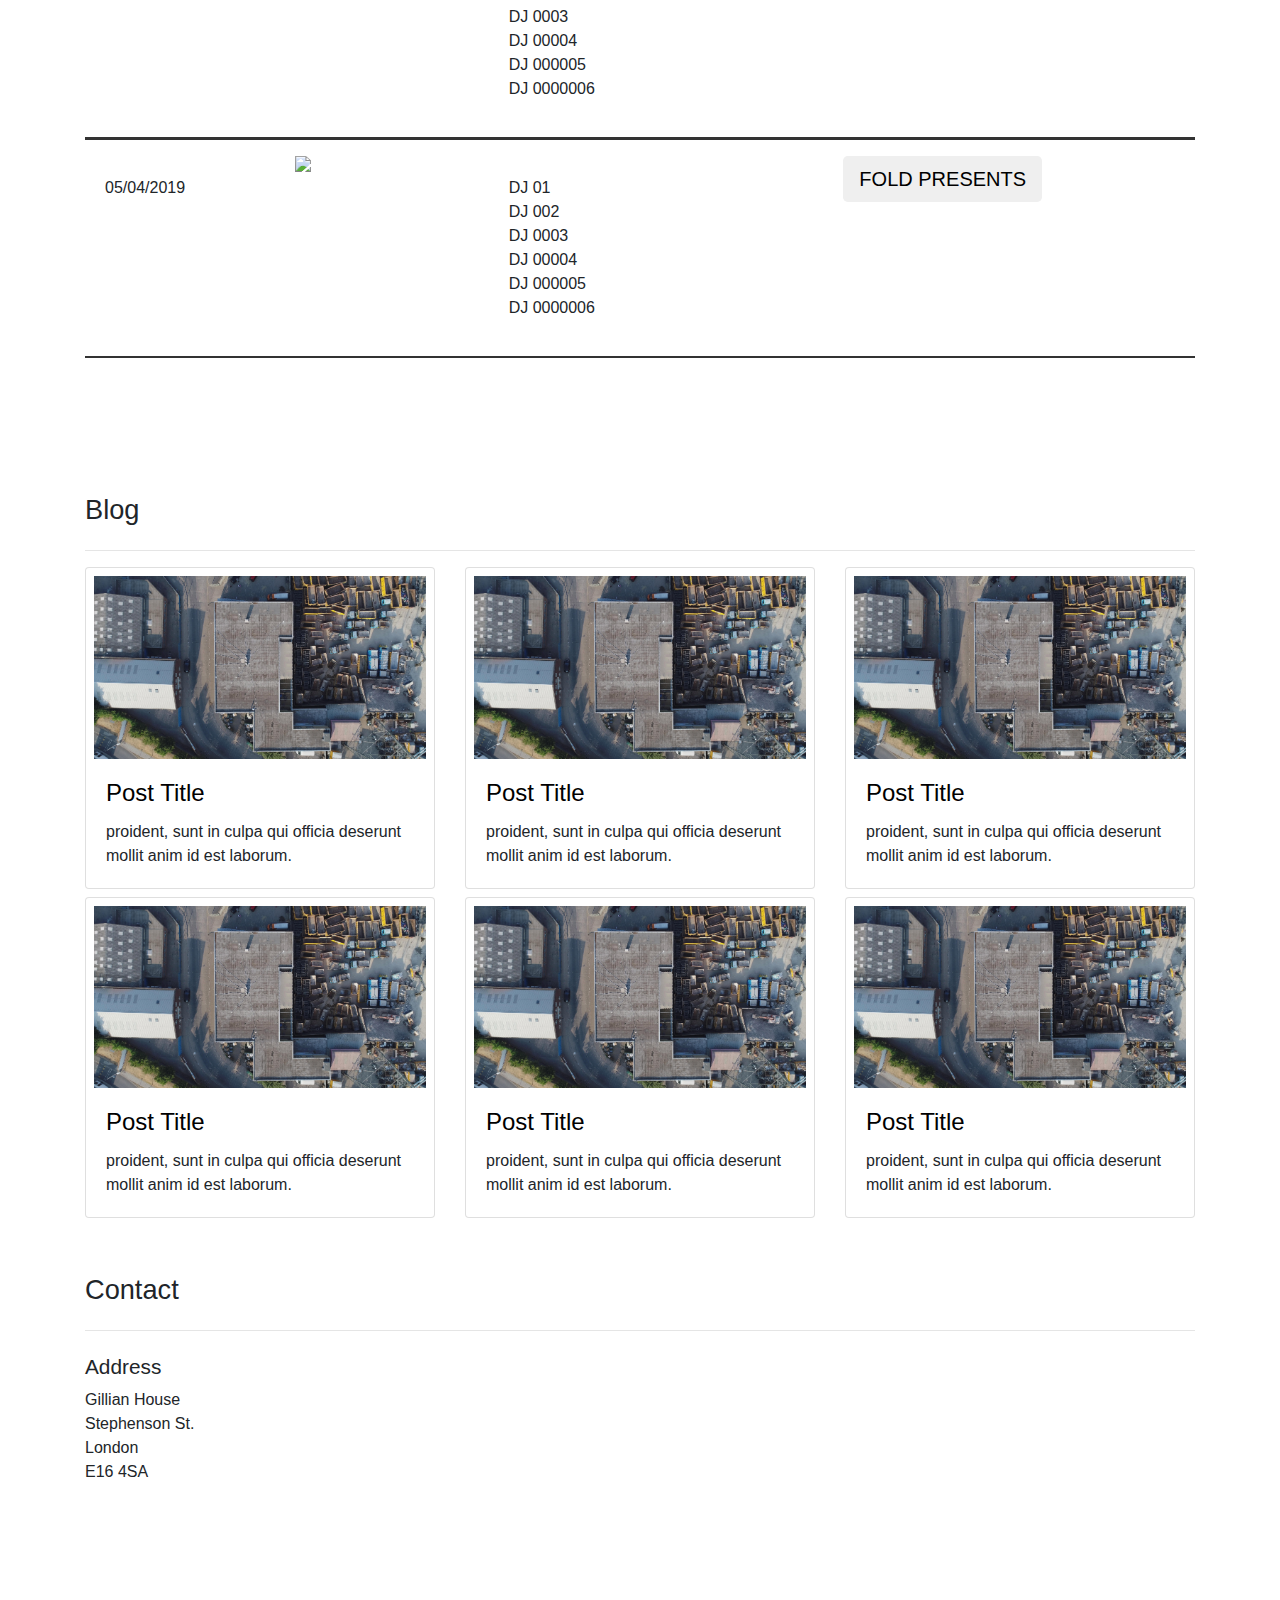
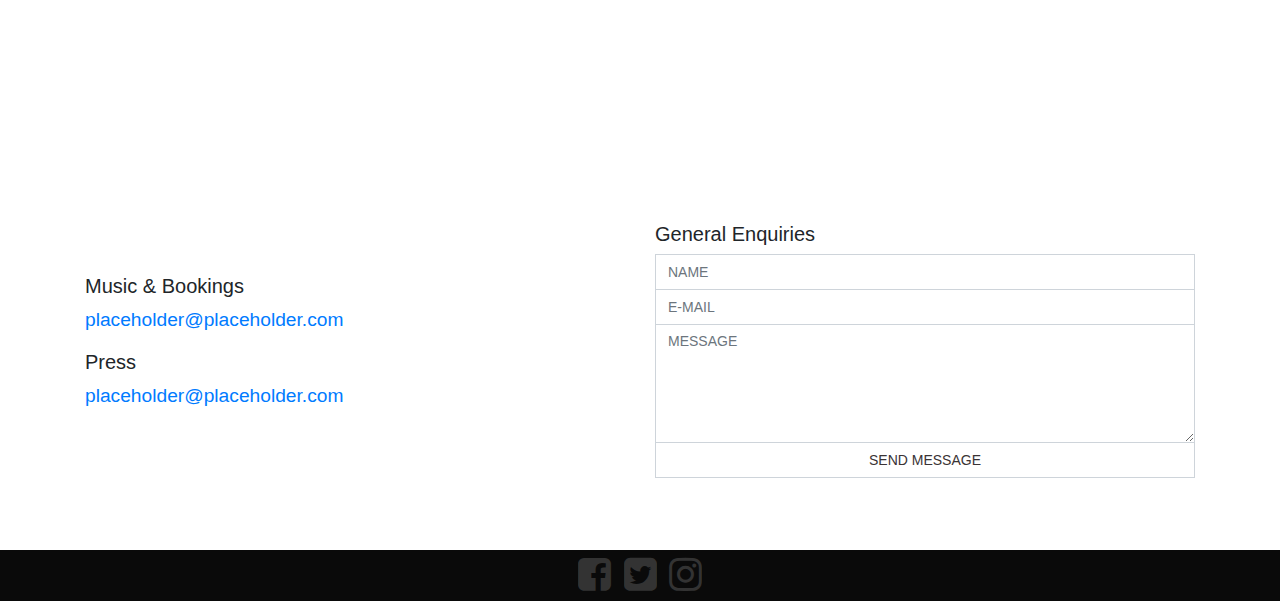
==== commit 1cf963da: "Add listings section Setion to display upcoming events." ====
--- a/fold/mockup/index.html
+++ b/fold/mockup/index.html
@@ -27,10 +27,13 @@
       <div class="collapse navbar-collapse" id="navbarSupportedContent">
         <ul class="navbar-nav mr-auto">
           <li class="nav-item">
+            <a class="nav-link" href="#" data-value="Events">Listings</a>
+          </li>
+          <li class="nav-item">
             <a class="nav-link" href="#" data-value="Blog">Blog</a>
           </li>
           <li class="nav-item">
-            <a class="nav-link" href="#" data-value="About">About</a>
+            <a class="nav-link" href="#" data-value="Contact">Contact</a>
           </li>
           <li class="nav-item">
             <a class="nav-link" href="https://www.residentadvisor.net/club.aspx?id=155399">Tickets</a>
@@ -43,40 +46,180 @@
     <img src="images/image.jpg" class="img-fluid" alt="Responsive image">
 
     <!--Begin current events-->
+    <br>
+    <br>
     <div class="container" id="Events">
         <div class="row">
             <div class="col">
                 <h1 class="text-left">Coming Up</h1>
             </div>
         </div>
-        <hr>
-        <br>
-        <br>
-        <br>
-        <br>
-        <br>
-        <br>
-        <br>
-        <br>
-        <br>
-        <br>
-        <br>
-    </div>
-
-    <!--Begin past events -->
-    <div class="container">
-        <div class="row">
-            <div class="col">
-                <h1 class="text-left">Past Events</h1>
-            </div>
-        </div>
-        <hr>
-        <br>
-        <br>
-        <br>
-        <br>
-        <br>
-        <br>
+        <br>
+        <div class="events">
+            <hr style="height:2px;border:none;color:#333;background-color:#333;" />
+            <div class="card-group">
+                <div class="card" style="border: none;">
+                   <div class="card-body">
+                     17/03/2019
+                   </div>
+                </div>
+                <div class="card" style="border: none;">
+                   <img class="card-img" src="image/cover.jpg">
+                </div>
+                <div class="card" style="border: none;">
+                   <div class="card-body">
+                     <div class="card-text">Furfriend</div>
+                     <div class="card-text">Manni Dee</div>
+                     <div class="card-text">DJ Flush</div>
+                     <div class="card-text">Tigerhead</div>
+                     <div class="card-text">Mosai</div>
+                   </div>
+                </div>
+                <div class="card text-center" style="border: none; flex-grow: 2.5">
+                   <p>
+                      <button class="btn-lg" type="button" data-toggle="collapse" data-target="#moreInfo" aria-expanded="false" aria-controls="moreInfo" style="border: none">
+                        CORNER
+                      </button>
+                   </p>
+                   <div class="collapse" id="moreInfo">
+                      <div class="card card-body" style="border: none">
+                        Anim pariatur cliche reprehenderit, enim eiusmod high life accusamus terry richardson ad squid. Nihil anim keffiyeh helvetica, craft beer labore wes anderson cred nesciunt sapiente ea proident.
+                      </div>
+                   </div>
+                </div>
+            </div>
+            <hr style="height:3px;border:none;color:#333;background-color:#333;" />
+            <div class="card-group">
+                <div class="card" style="border: none;">
+                   <div class="card-body">
+                     22/03/2019
+                   </div>
+                </div>
+                <div class="card" style="border: none;">
+                   <img class="card-img" src="image/cover2.jpg">
+                </div>
+                <div class="card" style="border: none;">
+                   <div class="card-body">
+                     <div class="card-text">Afriqua</div>
+                     <div class="card-text">Sedee</div>
+                     <div class="card-text">Voigtmann</div>
+                     <div class="card-text">Herodot</div>
+                     <div class="card-text">Georgia </div>
+                   </div>
+                </div>
+                <div class="card text-center" style="border: none; flex-grow: 2.5">
+                   <p>
+                      <button class="btn-lg" type="button" data-toggle="collapse" data-target="#moreInfoTwo" aria-expanded="false" aria-controls="moreInfoTwo" style="border: none">
+                        drums Warehouse
+                      </button>
+                   </p>
+                   <div class="collapse" id="moreInfoTwo">
+                      <div class="card card-body" style="border: none">
+                        Anim pariatur cliche reprehenderit, enim eiusmod high life accusamus terry richardson ad squid. Nihil anim keffiyeh helvetica, craft beer labore wes anderson cred nesciunt sapiente ea proident. gvgggggvg gv     vghv hv jgv jhgv jhv jhgv jvg jhgv jhgv jhgv jhgv jhgv hvtucrxeszetdd j utsgzxgfhvbc uytf ut  vuytf ugvh utrc gvufu gvvcc v uytuytgv ytfghvjgvutrdtyrf   uyt uyt uyt utf ufi                  </div>
+                   </div>
+                </div>
+            </div>
+            <hr style="height:3px;border:none;color:#333;background-color:#333;" />
+            <div class="card-group">
+                <div class="card" style="border: none;">
+                   <div class="card-body">
+                     23/03/2019
+                   </div>
+                </div>
+                <div class="card" style="border: none;">
+                   <img class="card-img" src="image/cover3.jpg">
+                </div>
+                <div class="card" style="border: none;">
+                   <div class="card-body">
+                     <div class="card-text">DJ 01</div>
+                     <div class="card-text">DJ 002</div>
+                     <div class="card-text">DJ 0003</div>
+                     <div class="card-text">DJ 00004</div>
+                     <div class="card-text">DJ 000005</div>
+                     <div class="card-text">DJ 0000006</div>
+                   </div>
+                </div>
+                <div class="card text-center" style="border: none; flex-grow: 2.5">
+                   <p>
+                      <button class="btn-lg" type="button" data-toggle="collapse" data-target="#moreInfoThree" aria-expanded="false" aria-controls="moreInfoThree" style="border: none">
+                        CARTULIS
+                      </button>
+                   </p>
+                   <div class="collapse" id="moreInfoThree">
+                      <div class="card card-body" style="border: none">
+                        Anim pariatur cliche reprehenderit, enim eiusmod high life accusamus terry richardson ad squid. Nihil anim keffiyeh helvetica, craft beer labore wes anderson cred nesciunt sapiente ea proident. gvgggggvg gv     vghv hv jgv jhgv jhv jhgv jvg jhgv jhgv jhgv jhgv jhgv hvtucrxeszetdd j utsgzxgfhvbc uytf ut  vuytf ugvh utrc gvufu gvvcc v uytuytgv ytfghvjgvutrdtyrf   uyt uyt uyt utf ufi
+                      </div>
+                   </div>
+                </div>
+            </div>
+            <hr style="height:2px;border:none;color:#333;background-color:#333;" />
+            <div class="card-group">
+                <div class="card" style="border: none;">
+                   <div class="card-body">
+                     30/03/2019
+                   </div>
+                </div>
+                <div class="card" style="border: none;">
+                   <img class="card-img" src="image/cover4.jpg">
+                </div>
+                <div class="card" style="border: none;">
+                   <div class="card-body">
+                     <div class="card-text">DJ 01</div>
+                     <div class="card-text">DJ 002</div>
+                     <div class="card-text">DJ 0003</div>
+                     <div class="card-text">DJ 00004</div>
+                     <div class="card-text">DJ 000005</div>
+                     <div class="card-text">DJ 0000006</div>
+                   </div>
+                </div>
+                <div class="card text-center" style="border: none; flex-grow: 2.5">
+                   <p>
+                      <button class="btn-lg" type="button" data-toggle="collapse" data-target="#moreInfoFour" aria-expanded="false" aria-controls="moreInfoFour" style="border: none">
+                        PICNIC
+                      </button>
+                   </p>
+                   <div class="collapse" id="moreInfoFour">
+                      <div class="card card-body" style="border: none">
+                        Anim pariatur cliche reprehenderit, enim eiusmod high life accusamus terry richardson ad squid. Nihil anim keffiyeh helvetica, craft beer labore wes anderson cred nesciunt sapiente ea proident. gvgggggvg gv     vghv hv jgv jhgv jhv jhgv jvg jhgv jhgv jhgv jhgv jhgv hvtucrxeszetdd j utsgzxgfhvbc uytf ut  vuytf ugvh utrc gvufu gvvcc v uytuytgv ytfghvjgvutrdtyrf   uyt uyt uyt utf ufi
+                      </div>
+                   </div>
+                </div>
+            </div>
+            <hr style="height:3px;border:none;color:#333;background-color:#333;" />
+            <div class="card-group">
+                <div class="card" style="border: none;">
+                   <div class="card-body">
+                     05/04/2019
+                   </div>
+                </div>
+                <div class="card" style="border: none;">
+                   <img class="card-img" src="image/cover5.jpg">
+                </div>
+                <div class="card" style="border: none;">
+                   <div class="card-body">
+                     <div class="card-text">DJ 01</div>
+                     <div class="card-text">DJ 002</div>
+                     <div class="card-text">DJ 0003</div>
+                     <div class="card-text">DJ 00004</div>
+                     <div class="card-text">DJ 000005</div>
+                     <div class="card-text">DJ 0000006</div>
+                   </div>
+                </div>
+                <div class="card text-center" style="border: none; flex-grow: 2.5">
+                   <p>
+                      <button class="btn-lg" type="button" data-toggle="collapse" data-target="#moreInfoFive" aria-expanded="false" aria-controls="moreInfoFive" style="border: none">
+                        FOLD PRESENTS
+                      </button>
+                   </p>
+                   <div class="collapse" id="moreInfoFive">
+                      <div class="card card-body" style="border: none">
+                        Anim pariatur cliche reprehenderit, enim eiusmod high life accusamus terry richardson ad squid. Nihil anim keffiyeh helvetica, craft beer labore wes anderson cred nesciunt sapiente ea proident. gvgggggvg gv     vghv hv jgv jhgv jhv jhgv jvg jhgv jhgv jhgv jhgv jhgv hvtucrxeszetdd j utsgzxgfhvbc uytf ut  vuytf ugvh utrc gvufu gvvcc v uytuytgv ytfghvjgvutrdtyrf   uyt uyt uyt utf ufi
+                      </div>
+                   </div>
+                </div>
+            </div>
+            <hr style="height:2px;border:none;color:#333;background-color:#333;" />
+        </div>
         <br>
         <br>
         <br>
@@ -197,13 +340,14 @@
         </div>
 
     </div>
-
+    <br>
+    <br>
 
   <!--Begin Location Snippet-->
-  <div class="container"  id="About">
+  <div class="container"  id="Contact">
       <div class="row">
         <div class="col">
-          <h1 class="text-left">Location</h1>
+          <h1 class="text-left">Contact</h1>
         </div>
       </div>
       <hr>
@@ -226,16 +370,10 @@
           </div>
         </div>
       </div>
-    </div>
     <!--End Location Snippet-->
 <!-- Begin Contact Form Snippet-->
-<div class="container mt-4">
-    <div class="row">
-      <div class="col">
-        <h1 class="text-left">Contact</h1>
-      </div>
-    </div>
-    <hr>
+    <br>
+    <br>
     <div class="row align-items-center">
 
       <!--Promoter & Booker Contact Info-->
@@ -280,6 +418,8 @@
       </div>
     </div>
   </div>
+  <br>
+  <br>
   <!-- End Contact Form Snippet-->
 
     <!-- footer -->
--- a/fold/mockup/css/main.css
+++ b/fold/mockup/css/main.css
@@ -126,4 +126,15 @@
 
 .card-body a .card-title {
     color: black;
-}+    text-decoration: none;
+}
+
+.card-body a:hover {
+    color: black;
+    text-decoration: none;
+}
+
+/*.events {*/
+    /*height:800px;*/
+    /*overflow-y: scroll;*/
+/*}*/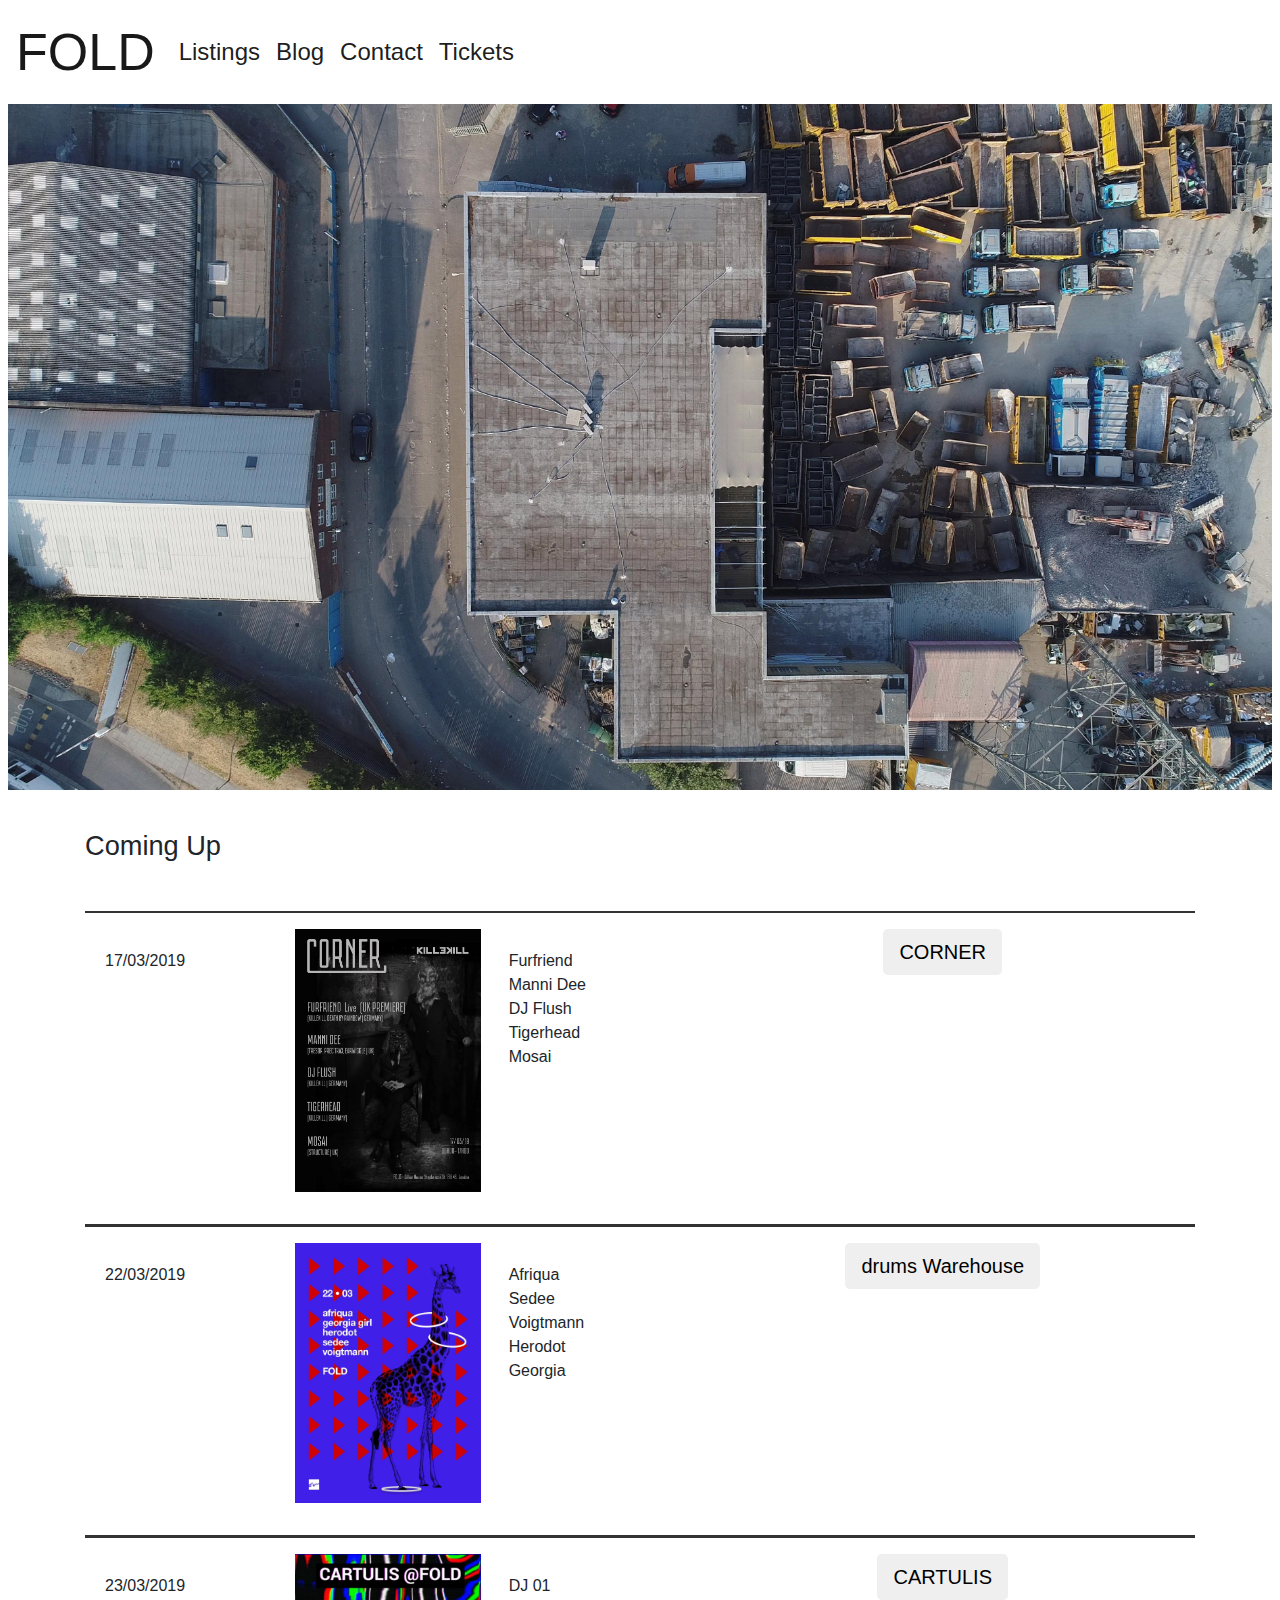
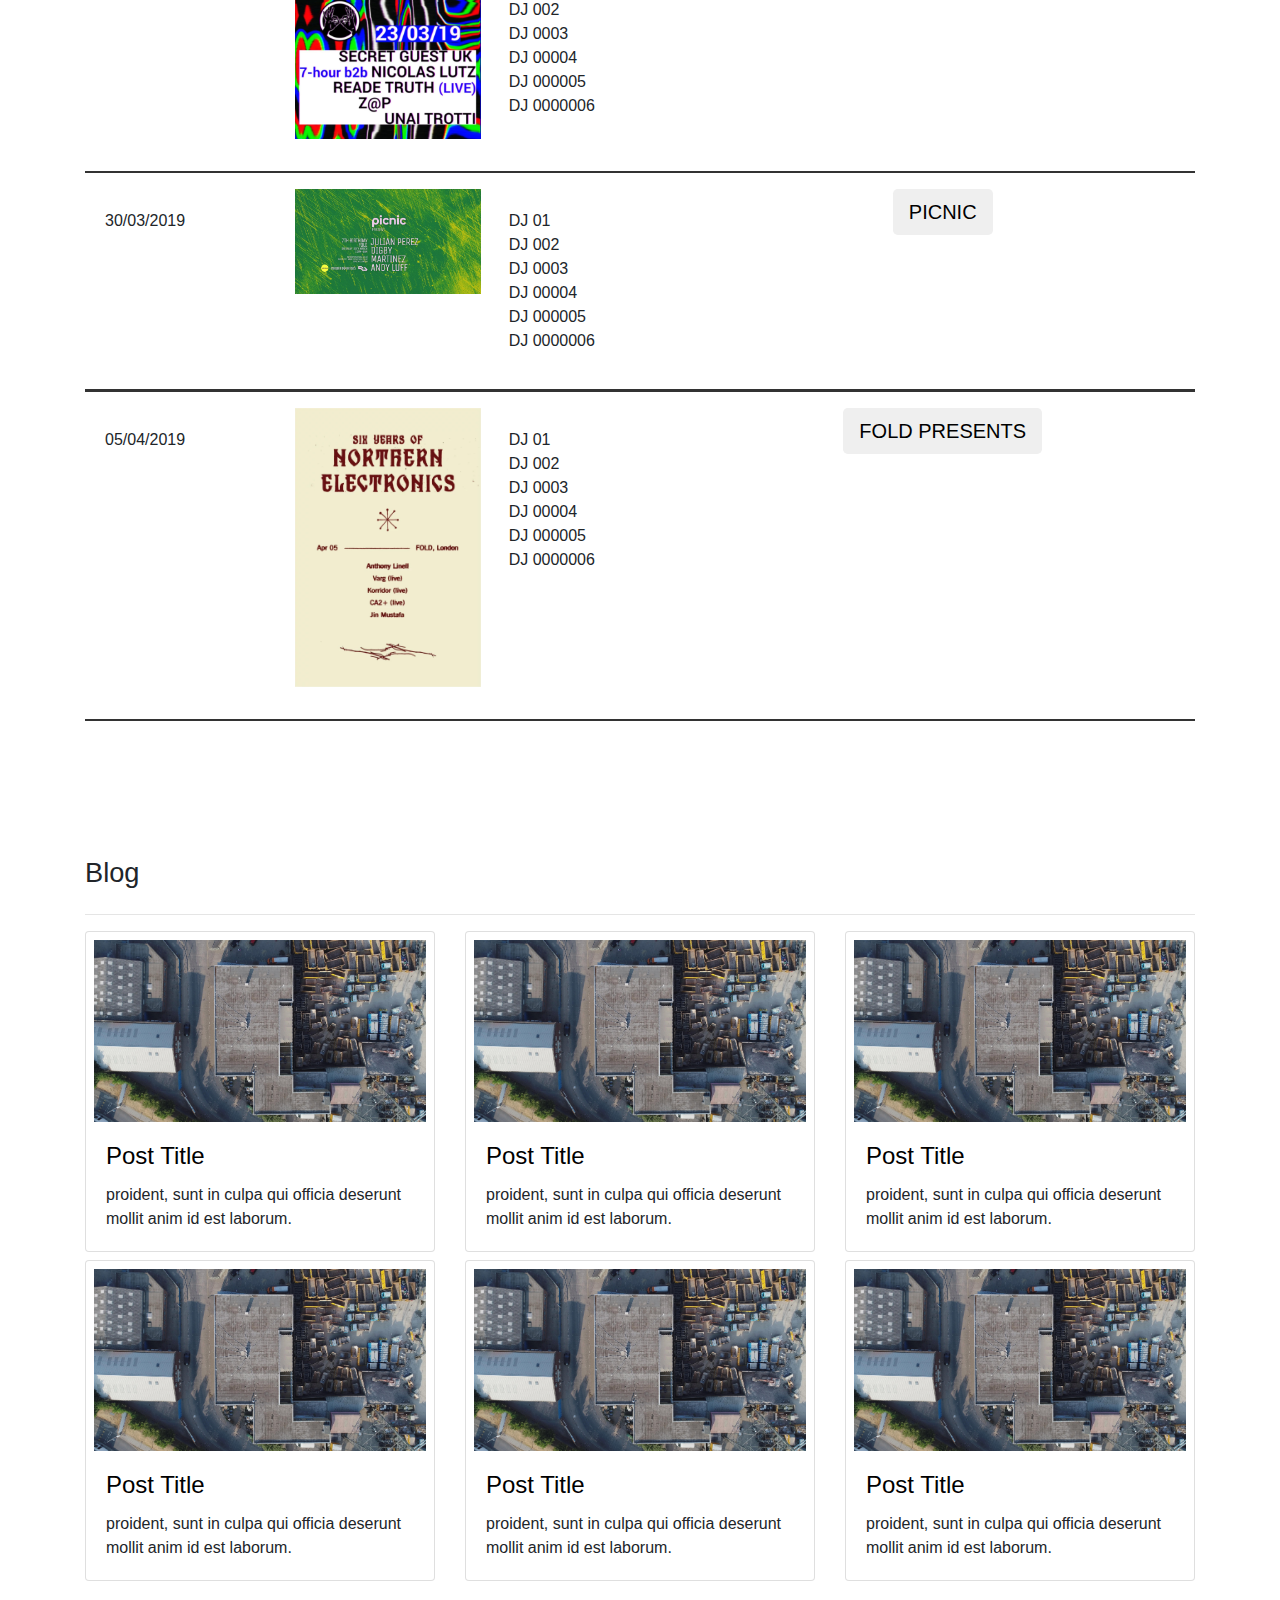
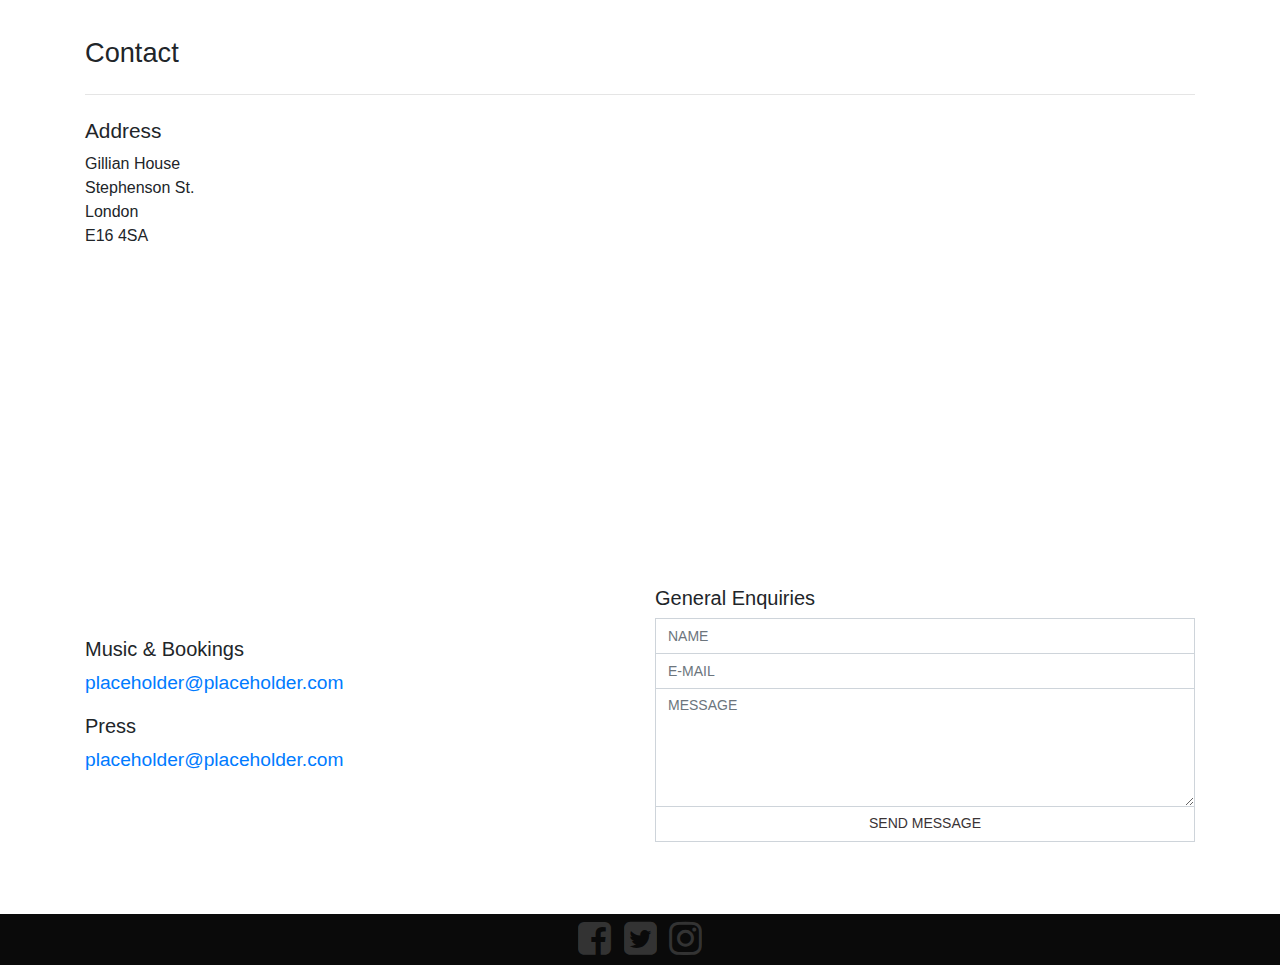
==== commit e5ec7bee: "Add listing photos" ====
--- a/fold/mockup/index.html
+++ b/fold/mockup/index.html
@@ -64,7 +64,7 @@
                    </div>
                 </div>
                 <div class="card" style="border: none;">
-                   <img class="card-img" src="image/cover.jpg">
+                   <img class="card-img" src="images/cover1.jpg">
                 </div>
                 <div class="card" style="border: none;">
                    <div class="card-body">
@@ -96,7 +96,7 @@
                    </div>
                 </div>
                 <div class="card" style="border: none;">
-                   <img class="card-img" src="image/cover2.jpg">
+                   <img class="card-img" src="images/cover.jpg">
                 </div>
                 <div class="card" style="border: none;">
                    <div class="card-body">
@@ -127,7 +127,7 @@
                    </div>
                 </div>
                 <div class="card" style="border: none;">
-                   <img class="card-img" src="image/cover3.jpg">
+                   <img class="card-img" src="images/cover2.jpg">
                 </div>
                 <div class="card" style="border: none;">
                    <div class="card-body">
@@ -160,7 +160,7 @@
                    </div>
                 </div>
                 <div class="card" style="border: none;">
-                   <img class="card-img" src="image/cover4.jpg">
+                   <img class="card-img" src="images/cover3.jpg">
                 </div>
                 <div class="card" style="border: none;">
                    <div class="card-body">
@@ -193,7 +193,7 @@
                    </div>
                 </div>
                 <div class="card" style="border: none;">
-                   <img class="card-img" src="image/cover5.jpg">
+                   <img class="card-img" src="images/cover4.jpg">
                 </div>
                 <div class="card" style="border: none;">
                    <div class="card-body">
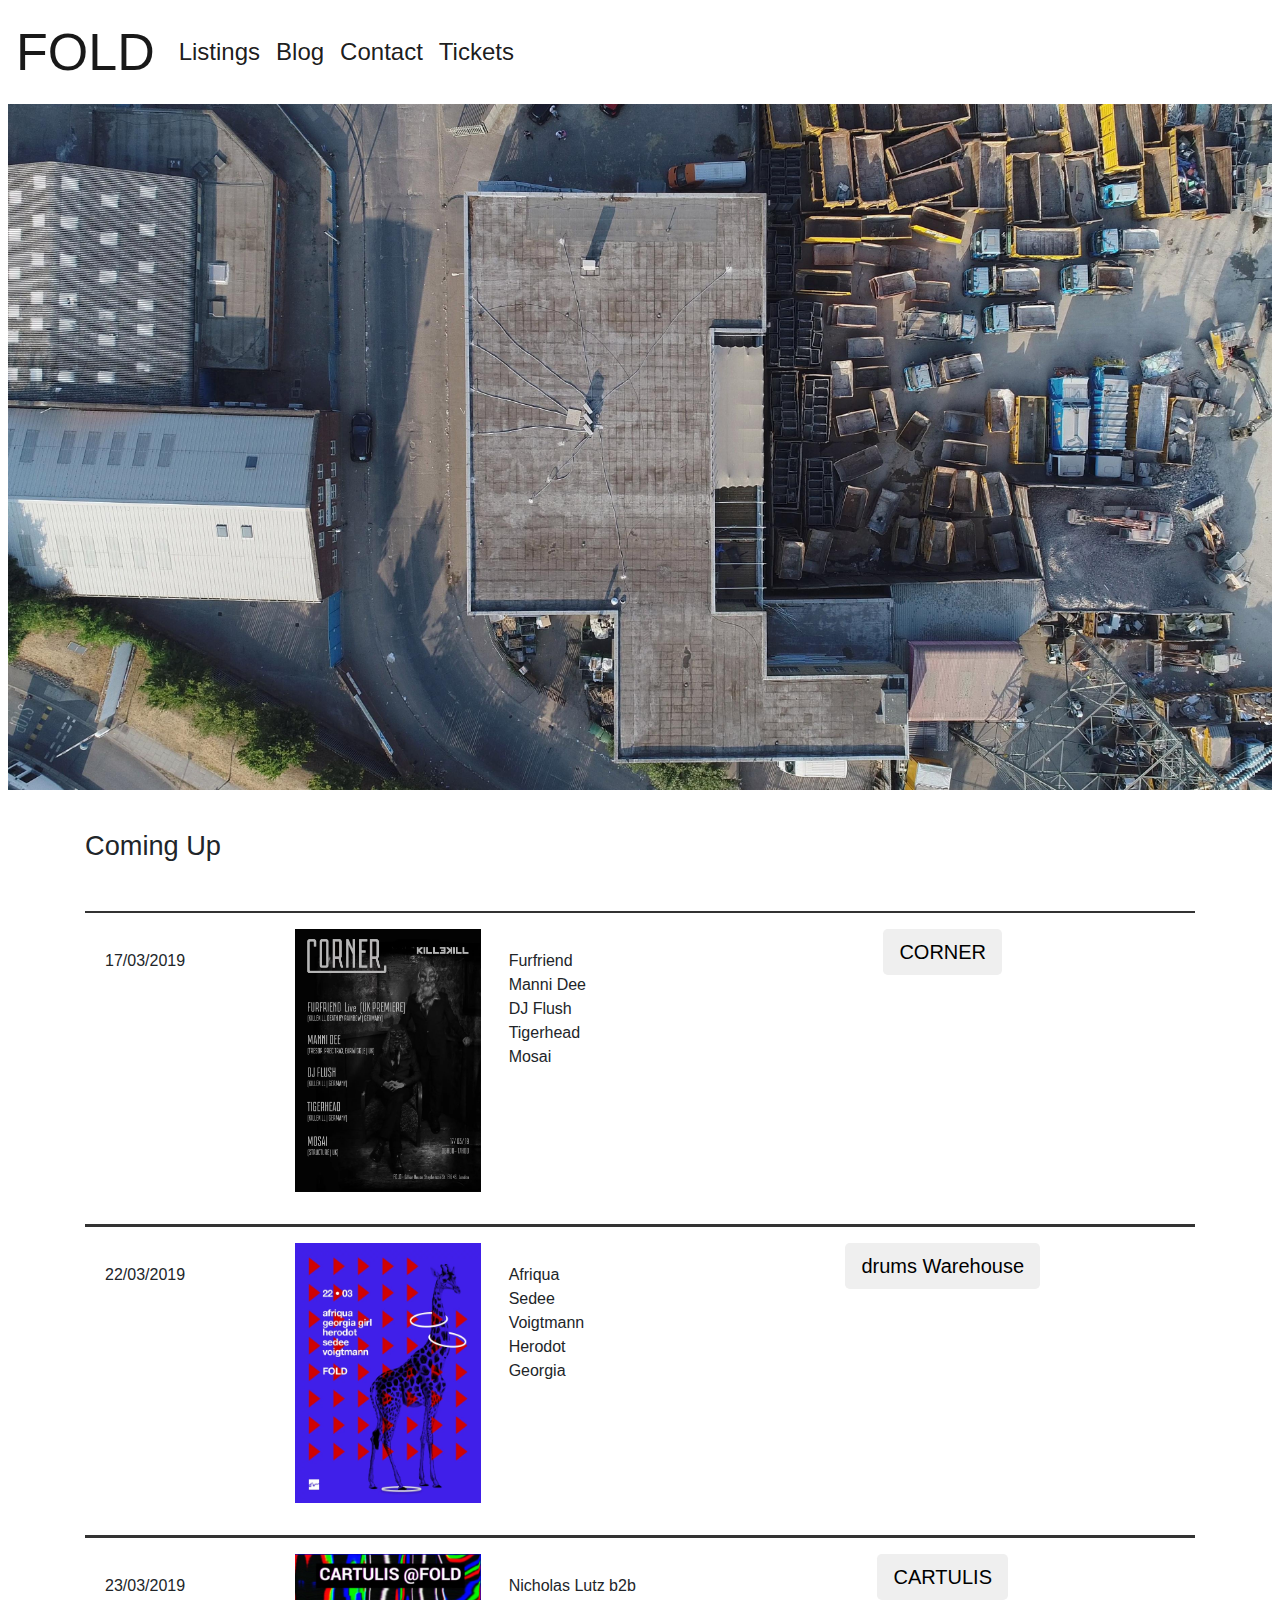
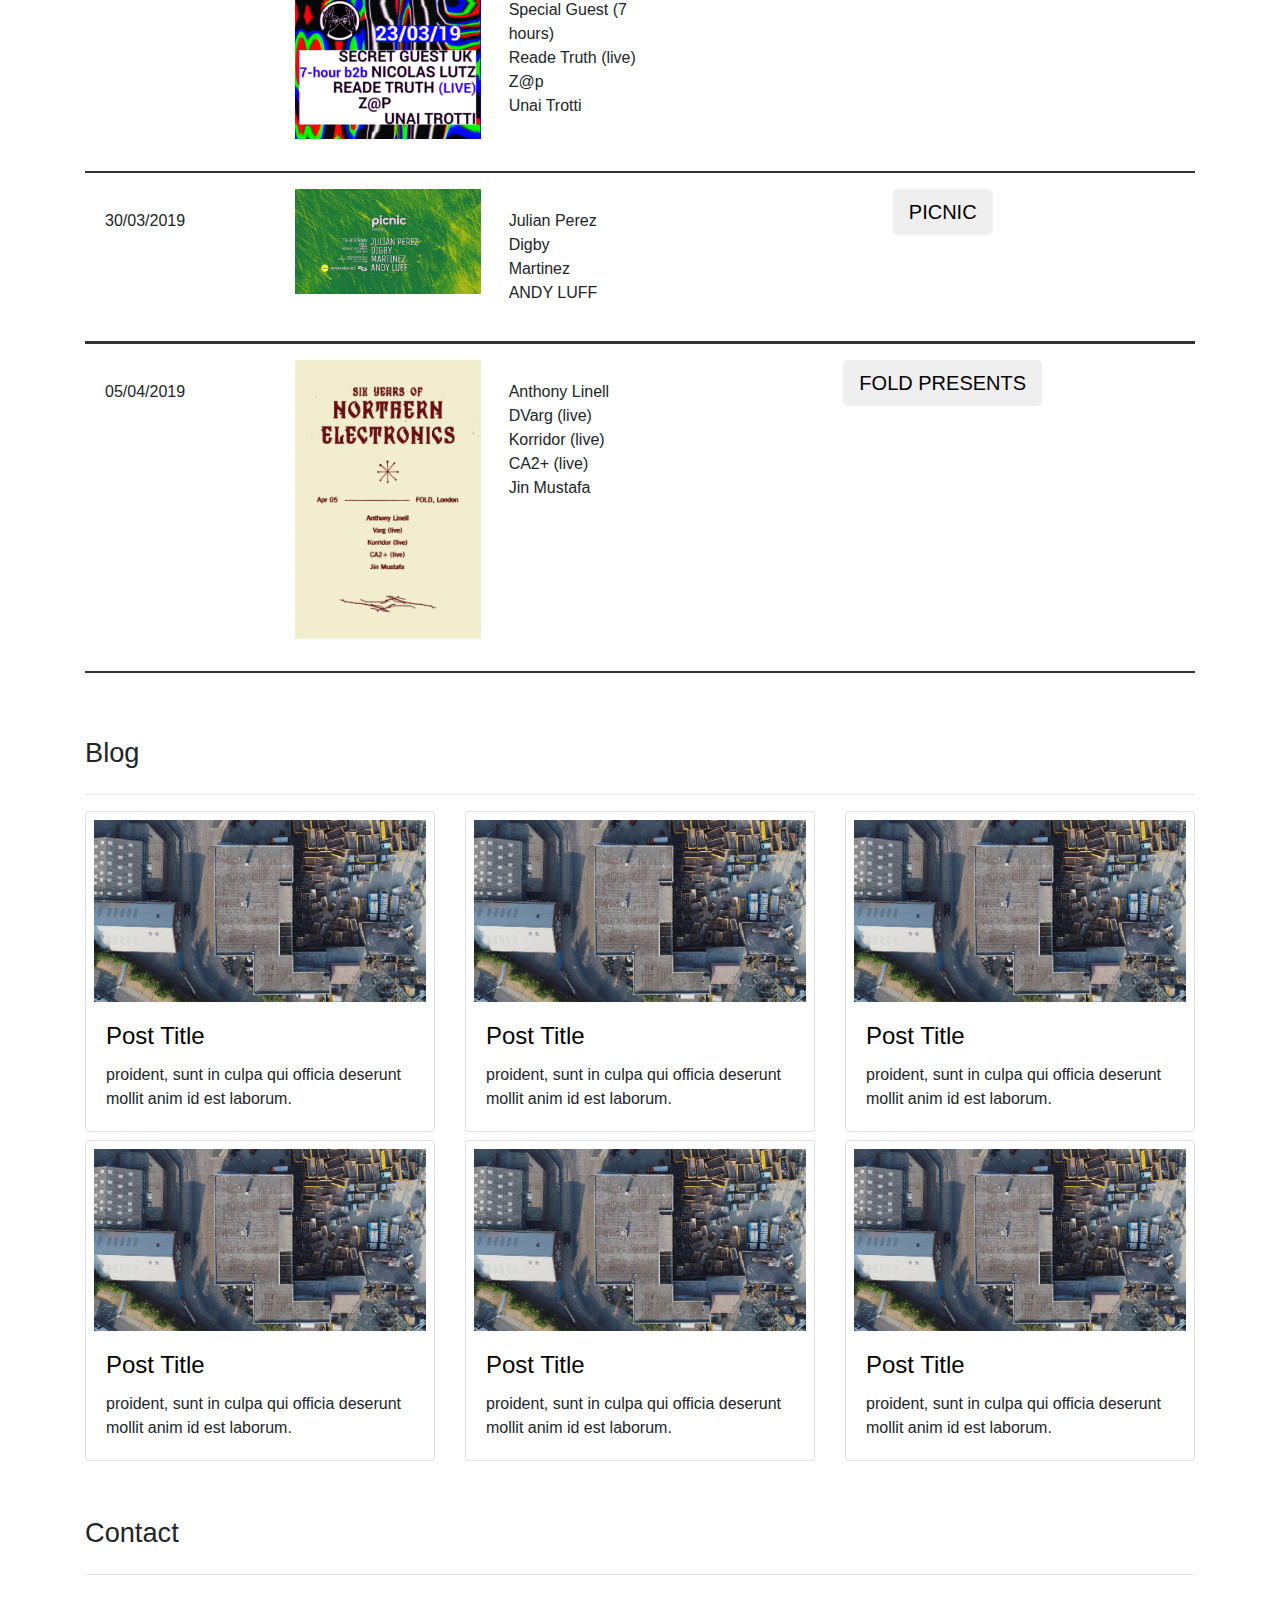
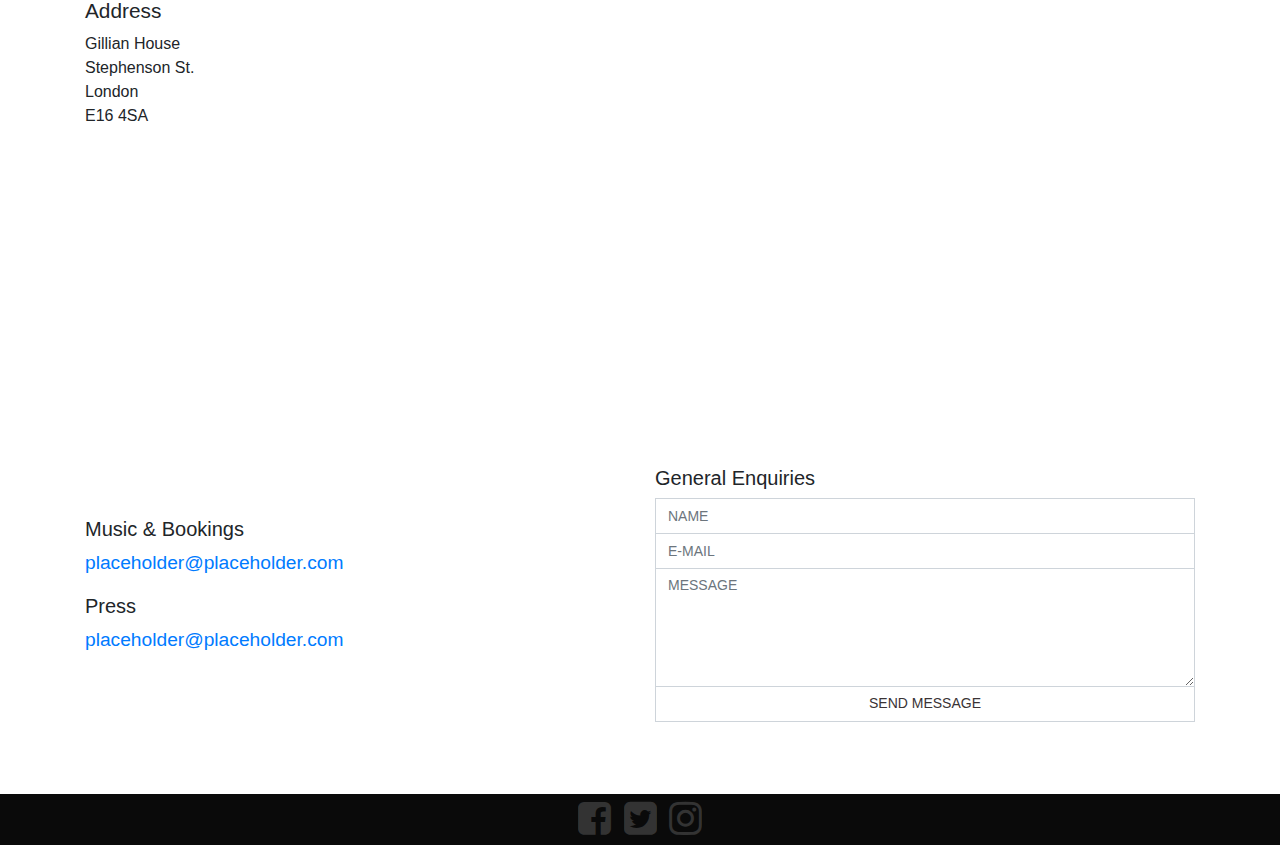
==== commit a1ec28a7: "Last edit for mockup page" ====
--- a/fold/mockup/index.html
+++ b/fold/mockup/index.html
@@ -131,12 +131,10 @@
                 </div>
                 <div class="card" style="border: none;">
                    <div class="card-body">
-                     <div class="card-text">DJ 01</div>
-                     <div class="card-text">DJ 002</div>
-                     <div class="card-text">DJ 0003</div>
-                     <div class="card-text">DJ 00004</div>
-                     <div class="card-text">DJ 000005</div>
-                     <div class="card-text">DJ 0000006</div>
+                     <div class="card-text">Nicholas Lutz b2b Special Guest (7 hours)</div>
+                     <div class="card-text">Reade Truth (live)</div>
+                     <div class="card-text">Z@p</div>
+                     <div class="card-text">Unai Trotti</div>
                    </div>
                 </div>
                 <div class="card text-center" style="border: none; flex-grow: 2.5">
@@ -164,12 +162,10 @@
                 </div>
                 <div class="card" style="border: none;">
                    <div class="card-body">
-                     <div class="card-text">DJ 01</div>
-                     <div class="card-text">DJ 002</div>
-                     <div class="card-text">DJ 0003</div>
-                     <div class="card-text">DJ 00004</div>
-                     <div class="card-text">DJ 000005</div>
-                     <div class="card-text">DJ 0000006</div>
+                     <div class="card-text">Julian Perez</div>
+                     <div class="card-text">Digby</div>
+                     <div class="card-text">Martinez </div>
+                     <div class="card-text">ANDY LUFF</div>
                    </div>
                 </div>
                 <div class="card text-center" style="border: none; flex-grow: 2.5">
@@ -197,12 +193,11 @@
                 </div>
                 <div class="card" style="border: none;">
                    <div class="card-body">
-                     <div class="card-text">DJ 01</div>
-                     <div class="card-text">DJ 002</div>
-                     <div class="card-text">DJ 0003</div>
-                     <div class="card-text">DJ 00004</div>
-                     <div class="card-text">DJ 000005</div>
-                     <div class="card-text">DJ 0000006</div>
+                     <div class="card-text">Anthony Linell</div>
+                     <div class="card-text">DVarg (live)</div>
+                     <div class="card-text">Korridor (live)</div>
+                     <div class="card-text">CA2+ (live)</div>
+                     <div class="card-text">Jin Mustafa</div>
                    </div>
                 </div>
                 <div class="card text-center" style="border: none; flex-grow: 2.5">
@@ -222,9 +217,6 @@
         </div>
         <br>
         <br>
-        <br>
-        <br>
-        <br>
     </div>
 
     <!--Begin blog index-->
